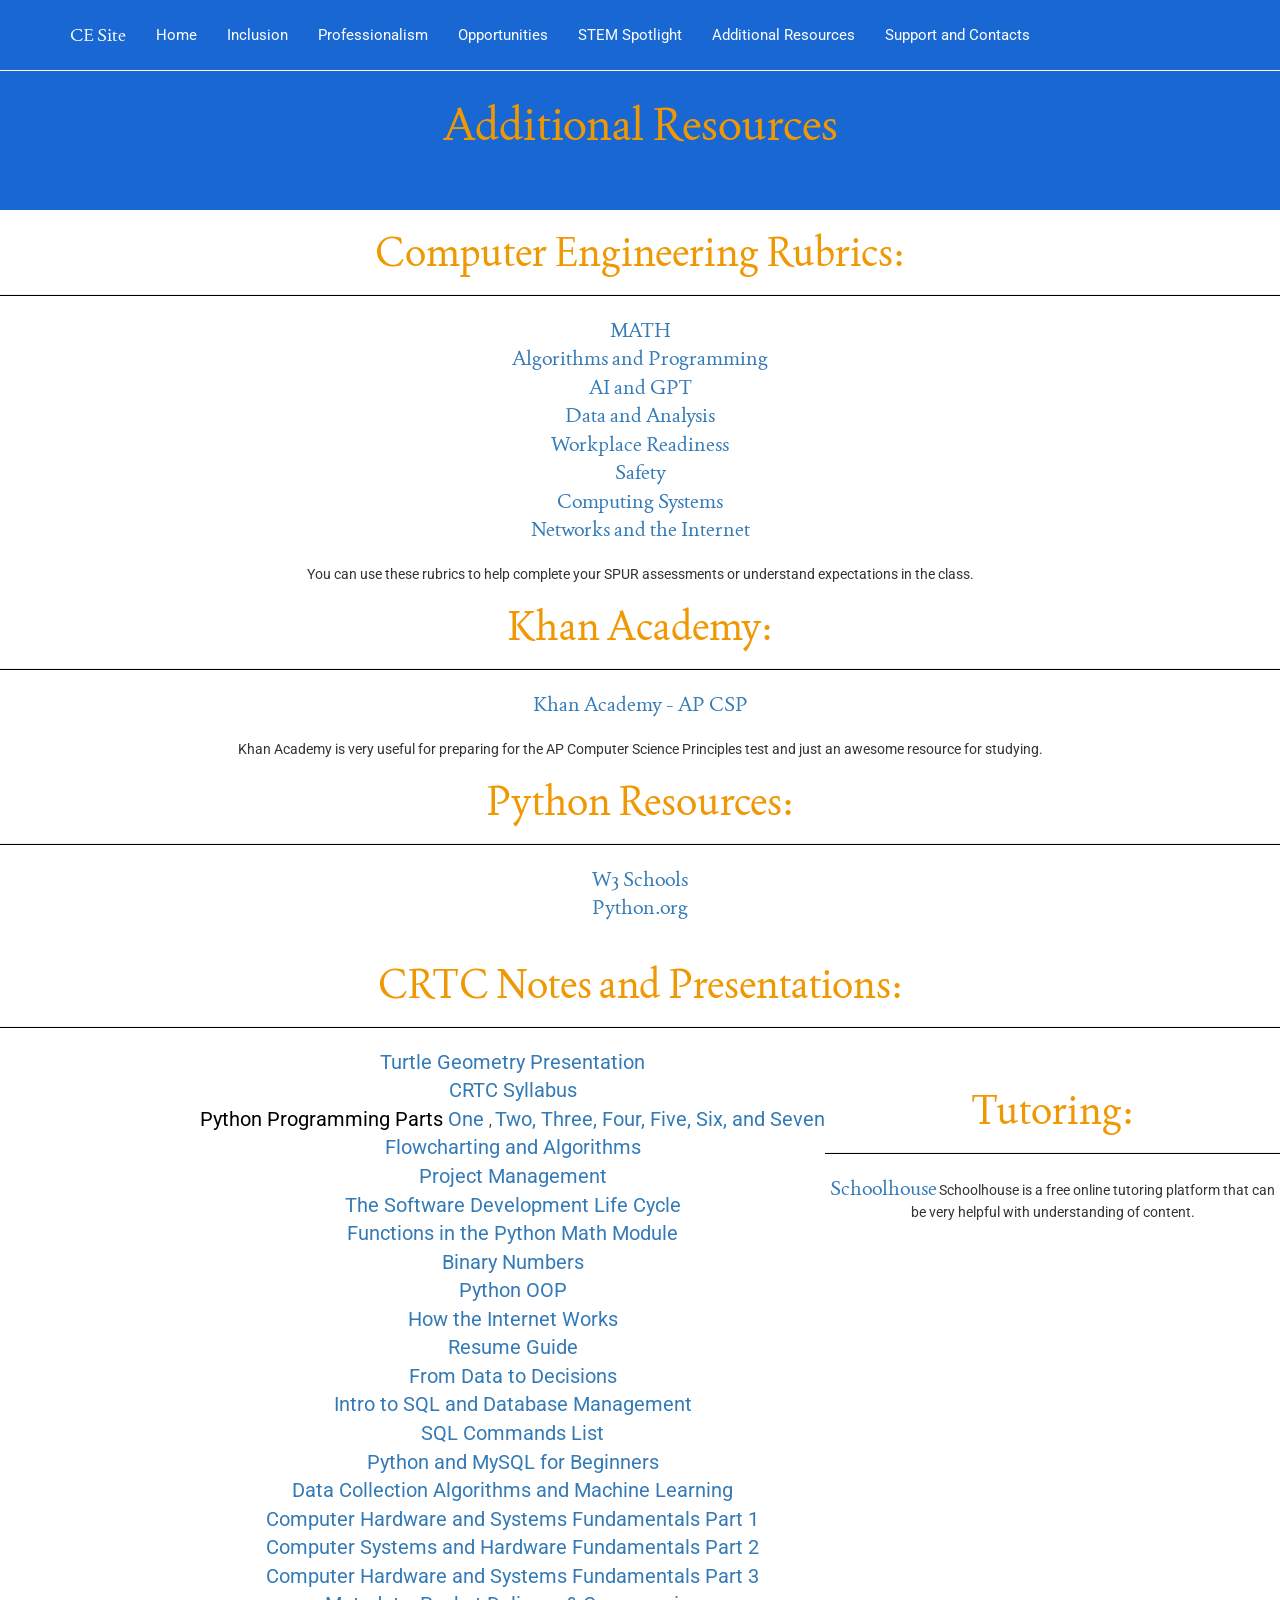
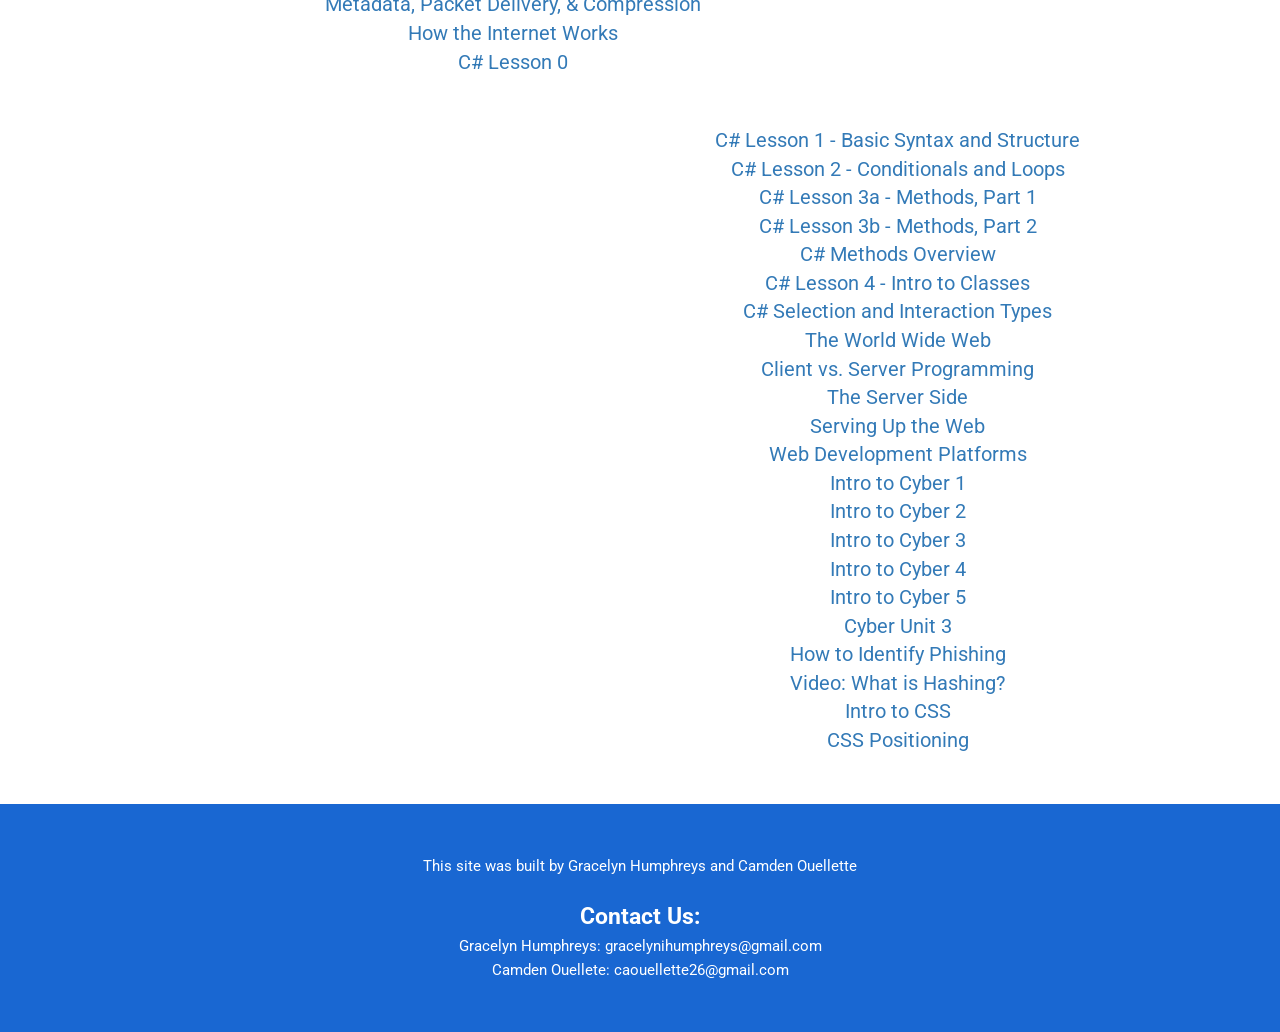
==== AddResource.html @ 406db810 "Update AddResource.html" ====
<!DOCTYPE html>
<html>
    <head>
        <title>Additional Resources</title>
        <meta charset="utf-8">
        <meta name="viewport" content="width=device-width, initial-scale=1">
        
        <link href='https://fonts.googleapis.com/css?family=Roboto' rel='stylesheet'>
        
        <link rel="stylesheet" href="https://maxcdn.bootstrapcdn.com/bootstrap/3.4.1/css/bootstrap.min.css">
        
        <script src="https://ajax.googleapis.com/ajax/libs/jquery/3.6.4/jquery.min.js"></script>
        <script src="https://maxcdn.bootstrapcdn.com/bootstrap/3.4.1/js/bootstrap.min.js"></script>
        <link rel="stylesheet" href="style.css">
        

        <link href='https://fonts.googleapis.com/css?family=Joan' rel='stylesheet'>
        <style>
            body{
                font-family: 'Joan';
            }
            .top-part {
                font-family: 'Joan';font-size: 22px;
            }
            
            p, span, footer, ul {
                font-family:'roboto';
            }
        </style>
    </head>
    <body>
        <nav class="navbar navbar-inverse navbar-fixed-top custom-nav">
            <div class="container">
            
                <div class="navbar-header">
                    
                    <button type="button" class="navbar-toggle" data-toggle="collapse" data-target="#myNavbar">
                        <span class="icon-bar"></span>
                        <span class="icon-bar"></span>
                        <span class="icon-bar"></span>
                    </button>
                    
                    <a class="navbar-brand" href="index.html">CE Site</a>
                </div>

                <div class="collapse navbar-collapse" id="myNavbar">
                    <ul class="nav navbar-nav">
                        <li><a href="index.html">Home</a></li>
                        <li><a href="Inclusion.html">Inclusion</a></li>
                        <li><a href="Resource.html">Professionalism</a></li>
                        <li><a href="Opportunities.html">Opportunities</a></li>
                        <li><a href="StemSpot.html">STEM Spotlight</a></li>
                        <li class="active"><a href="AddResource.html">Additional Resources</a></li>
                        <li><a href="Support.html">Support and Contacts</a></li>
                    </ul>
                </div>
            
            </div> 
        </nav>
        <div class="top-part">
            <div>
                <h1>Additional Resources</h1>
            </div>
        </div>

        <div class="page-content">
            <h3 class="resource-intro">Computer Engineering Rubrics:</h3>
            <hr class="resource-line">
                    <a target='blank' class="add-resource" href="https://drive.google.com/open?authuser=0&id=1RUZvPnWK1SeD2VguX6bg1bgzpNd-f6twkgzdLXGUvkE">MATH</a>
                    <br><a target='blank' class="add-resource" href="https://drive.google.com/open?authuser=0&id=10-Btz78H933attTt1wfIKmiPSQnNz367wo5AOF7oWGI">Algorithms and Programming</a>
                    <br><a target='blank' class='add-resource' href="https://drive.google.com/open?authuser=0&id=14Jl5mpPQkcgcNI9xZC9g1_lG0VWTDSz9vc_Vgtfp-GI">AI and GPT</a>
                    <br><a target='blank' class='add-resource' href='https://drive.google.com/open?authuser=0&id=13A84oMJRucdGwGnLFYnTkoLY-zaHb79O35IvVRRGSMg'>Data and Analysis</a>
                    <br><a target='blank' class='add-resource' href='https://drive.google.com/open?authuser=0&id=1lPDE2N7wk853hlAQpc-3KTG5Esx5xYghOcOTFhgOD1U'>Workplace Readiness</a>
                    <br><a target='blank' class='add-resource' href='https://drive.google.com/open?authuser=0&id=1yOVOZFVR6b3BjXN2AKGbBLEnuKg4wpcjHFIG8imu9LU'>Safety</a>
                    <br><a target='blank' class='add-resource' href='https://drive.google.com/open?authuser=0&id=1teF7tedoQNMs_v87Q3x0J8TLZ3YgShvad_btF37jiWo'>Computing Systems</a>
                    <br><a target='blank' class='add-resource' href='https://drive.google.com/open?authuser=0&id=1qYuZC5WD02s87SC_lH172z3hpe8cjTkS6jWFbzkKRaU'>Networks and the Internet</a>
            
            <br><br><span>You can use these rubrics to help complete your SPUR assessments or understand expectations in the class.</span>
            
            <br><h3 class="resource-intro">Khan Academy:</h3>
            <hr class="resource-line">
            <a target='blank' class="add-resource" href = "https://www.khanacademy.org/computing/ap-computer-science-principles">Khan Academy - AP CSP</a>
            <br><br><span>Khan Academy is very useful for preparing for the AP Computer Science Principles test and just an awesome resource for studying.</span>
        
            <br><h3 class="resource-intro">Python Resources:</h3>
            <hr class="resource-line">
            <a target='blank' class="add-resource" href = "http://w3schools.com/">W3 Schools</a>
            <br><a target='blank' class="add-resource" href = "http://python.org/">Python.org</a>
        
            <br><br><h3 class='resource-intro'>CRTC Notes and Presentations:</h3>
            <hr class='resource-line'>
            <ul>
                <div id='li-one'>
                    <li><a target='blank' class='add-resource' href='https://docs.google.com/presentation/d/1JWrTajiBGgqJnStmc-u7OHjByhiot_4KGT17FJ1GeVQ/present'>Turtle Geometry Presentation</a></li>
                    <li><a target='blank' class='add-resource' href='https://docs.google.com/document/d/1Q5CtTo7RIv8IjdB176vzL9L0ZAewh8IH_bYGR1fXYzk/edit?tab=t.0'>CRTC Syllabus</a></li>
                    <li><a class='add-resource' style='color:black;'>Python Programming Parts </a><a target='blank' class="add-resource" href="https://docs.google.com/presentation/d/1JoL4UZa_rWR4LoqEF1bDXaD9mqOtofbzsUBgzZEG2WU/present">One </a>, <a target='blank' class="add-resource" href="https://docs.google.com/presentation/d/1iwVv3V8pPnKbF1ZVPzQ2llmdHJZ4L3NuLI7iHlTKvXY/present">Two, </a><a target='blank' class="add-resource" href='https://docs.google.com/presentation/d/1SV1VQ5cmJZBISd3vS9m9nwURAGVOgKaVygkXPPx7keg/present'>Three, </a><a target='blank' class='add-resource' href='https://docs.google.com/presentation/d/1DP28GMgMPpGHQw8yscaGzxcaKUsjI9oUAu9fP3BmnaM/present'>Four, Five,</a><a target='none' class='add-resource' href='https://docs.google.com/presentation/d/1BtxV2WTw5kWPqtoZ8p16gLo0sp7Olh3ltznP-QpxBk0/present'> Six,</a><a target='blank' class='add-resource' href='https://docs.google.com/presentation/d/1vwYYpWAzkQK6y_y7eZs34omeVB3H96ZXrZ-EclIX0c4/present'> and Seven</a></li>
                    <li class='add-resource'><a target='blank' class='add-resource' href='https://docs.google.com/presentation/d/1qgVdSZ_Fk4UqWd_9XOJ-Vk-LanAt-fVEPjCRdD1aCUM/present'>Flowcharting and Algorithms</a></li>
                    <li><a target='blank' class='add-resource' href='https://docs.google.com/presentation/d/1lWjlitEjjNjBER7DMCo-F12AVpuAgxjdZc3abQaPmkM/present'>Project Management</a></li>
                    <li><a target='blank' class='add-resource' href='https://docs.google.com/presentation/d/1s-aIjozpYnhcQuJTXEu1acMNBm9tsdbkuLMRCvDIXB4/present'>The Software Development Life Cycle</a></li>
                    <li><a target='blank' class='add-resource' href='https://drive.google.com/open?authuser=0&id=1rcnPAbRFOmG3FJjztsDD1rxizoO_pg8cIcLy5p6ZLkY'>Functions in the Python Math Module</a></li>
                    <li><a target='blank' class='add-resource' href='https://drive.google.com/file/d/1J9KBSiE7xpDq0Tw7Yw99pvqNmM2dLOwD/view'>Binary Numbers</a></li>
                    <li><a target='blank' class='add-resource' href='https://docs.google.com/presentation/d/1uXaOmzfBjiLvcPP_uG3Hu0zqFzTo056bJovNxwgtdTg/present'>Python OOP</a></li>
                    <li><a target='blank' class='add-resource' href='https://docs.google.com/presentation/d/1b6uMrTqXg_8xc3FnXV1mMIjMlEkH12g7sSn_82Vqwuw/present'>How the Internet Works</a></li>
                    <li><a target='blank' class='add-resource' href='https://docs.google.com/presentation/d/1grO8W3bvoeycD2OkGpi-AhXIDolc2qsq8h3r9ZTLvW0/present'>Resume Guide</a></li>
                    <li><a target='blank' class='add-resource' href='https://docs.google.com/presentation/d/178xTzPSWzCK1kzK86NewpTMg40XdzjytCJyEPt18rGY/present'>From Data to Decisions</a></li>
                    <li><a target='blank' class='add-resource' href='https://docs.google.com/presentation/d/15rQ1XTmkZPn9fEMdpVw3T1U6iN5xRntlwK5Ks5d75ps/present'>Intro to SQL and Database Management</a></li>
                    <li><a target='blank' class='add-resource' href='https://drive.google.com/open?authuser=0&id=1JJIAqXif3FKRg4Vs522fZ2EvJnvaRmEdRbBIXk_PrOI'>SQL Commands List</a></li>
                    <li><a target='blank' class='add-resource' href='https://drive.google.com/file/d/1IJ_oz2WUvhDA4Z3yFjGp6xe3atFRoEtU/view'>Python and MySQL for Beginners</a></li>
                    <li><a target='blank' class='add-resource' href='https://docs.google.com/presentation/d/1nhe7PisrIX8EdhnCMDSuDKdL-02BgbKL_ge2Ck1qZJw/present'>Data Collection Algorithms and Machine Learning</a></li>
                    <li><a target='blank' class='add-resource' href='https://docs.google.com/presentation/d/1LttPUvfCVnQEY-EI-0FvUp4KCHOLBUlpnwv71n72Iyk/present'>Computer Hardware and Systems Fundamentals Part 1</a></li>
                    <li><a target='blank' class='add-resource' href='https://docs.google.com/presentation/d/1th93lEyJ7ZQOWRDGu-9VxJZAKUzjNgK7qXZ73XaKr6g/present'>Computer Systems and Hardware Fundamentals Part 2</a></li>
                    <li><a target='blank' class='add-resource' href='https://docs.google.com/presentation/d/1xo4y09t80IFI7h79zk7y-py8XntIycwyNb5cWKpgWks/present'>Computer Hardware and Systems Fundamentals Part 3</a></li>
                    <li><a target='blank' class='add-resource' href='https://docs.google.com/presentation/d/1Tk8wprGGnWMGQ2gQNFpZPL3OW70QhsXpbofm3kqRr1k/present'>Metadata, Packet Delivery, & Compression</a></li>
                    <li><a target='blank' class='add-resource' href='https://docs.google.com/presentation/d/1b6uMrTqXg_8xc3FnXV1mMIjMlEkH12g7sSn_82Vqwuw/present'>How the Internet Works</a></li>
                    <li><a target='blank' class='add-resource' href='https://docs.google.com/presentation/d/1P56cQV8VWVDQYKV20HQzbibDPbNBvqWt-Ht-iMuKzI8/present'>C# Lesson 0</a></li>
                </div>
                <div id='li-two'>
                    <li><a target='blank' class='add-resource' href='https://docs.google.com/presentation/d/1NJgKfFOixs7NnrvEZhdwgNyEDPIYEEb7AZ0ByTd2gqY/present'>C# Lesson 1 - Basic Syntax and Structure</a></li>
                    <li><a target='blank' class='add-resource' href='https://docs.google.com/presentation/d/18q1KzMvIPagwMkg4pJ2tsi3qClYEFsoMHmM30j4GsPo/present'>C# Lesson 2 - Conditionals and Loops</a></li>
                    <li><a target='blank' class='add-resource' href='https://docs.google.com/presentation/d/1_qWhkBdnq6Eo_RuR7Qor-Fj-iHwCvd0ay_qDTCN-FkA/present'>C# Lesson 3a - Methods, Part 1</a></li>
                    <li><a target='blank' class='add-resource' href='https://docs.google.com/presentation/d/13NHgc1XepIsBNNiCqS5BKRkTLvBEs6ljOkgTNGukgtU/present'>C# Lesson 3b - Methods, Part 2</a></li>
                    <li><a target='blank' class='add-resource' href='https://docs.google.com/presentation/d/120KHflU2jnvfWXc-qiwfPJFC-tnSHW-_55spjhf2C_4/present'>C# Methods Overview</a></li>
                    <li><a target='blank' class='add-resource' href='https://docs.google.com/presentation/d/1QxNL3KUihZ0HcvKGYTL8GA44TV0ndK6XeLuI5kh8TTc/present'>C# Lesson 4 - Intro to Classes</a></li>
                    <li><a target='blank' class='add-resource' href='https://docs.google.com/presentation/d/1iiTvNyVkF52rwnYWlvRC2u7Y5NBkJJIKH63qnPxuulU/present'>C# Selection and Interaction Types</a></li>
                    <li><a target='blank' class='add-resource' href='https://docs.google.com/presentation/d/1qt7-RtPKeeMwqhWBiHGAJxik8FNNIbP190e9OMFt1RA/present'>The World Wide Web</a></li>
                    <li><a target='blank' class='add-resource' href='https://docs.google.com/presentation/d/17h2F9HECT37QTuW0gh--NDNQJ-DC7SGgVpzL4P5wtxw/present'>Client vs. Server Programming</a></li>
                    <li><a target='blank' class='add-resource' href='https://docs.google.com/presentation/d/1IK9lpZaXdD-qnQJC3M9USSChgt1JkAum0LUpsa0bljg/present'>The Server Side</a></li>
                    <li><a target='blank' class='add-resource' href='https://docs.google.com/presentation/d/14U3zsdqNhW94svvJmTwJREFj0zpJPiKuCxm92PARKqA/present'> Serving Up the Web</a></li>
                    <li><a target='blank' class='add-resource' href='https://docs.google.com/presentation/d/1ID2yq1qU2OPH3Xg3I4opX2gXCRg3959Ej9bicJc0e1c/present'>Web Development Platforms</a></li>
                    <li><a target='blank' class='add-resource' href='https://drive.google.com/file/d/12WanVVCeIdD0eiMTfdb5hdprgbkCmvVE/view'>Intro to Cyber 1</a></li>
                    <li><a target='blank' class='add-resource' href='https://drive.google.com/file/d/1Ad9I7zuxe6rEZJDeNp2ZmJqjBO2utgtE/view'>Intro to Cyber 2</a></li>
                    <li><a target='blank' class='add-resource' href='https://drive.google.com/file/d/1OtcqUF1XUvQ2k4aRZDxQ4lyBe2Np0Pkx/view'>Intro to Cyber 3</a></li>
                    <li><a target='blank' class='add-resource' href='https://drive.google.com/file/d/1ymhnF21wLDOy_Qk7bEtMVHJhrEDG2aQV/view'>Intro to Cyber 4</a></li>
                    <li><a target='blank' class='add-resource' herf='https://drive.google.com/file/d/15pInFtCnwyIV1kG3rBWectD1kht2hkHU/view'>Intro to Cyber 5</a></li>
                    <li><a target='blank' class='add-resource' href='https://drive.google.com/file/d/1cYst58dkMwtERUGMPrPbBdYED-v6cBUH/view'>Cyber Unit 3</a></li>
                    <li><a target='blank' class='add-resource' href='https://docs.google.com/presentation/d/1AmuY5igzFZC_iEdcik_AWpMEC3zjdMgBq_cUhHHUKO8/present'>How to Identify Phishing</a></li>
                    <li><a target='blank' class='add-resource' href='https://www.youtube.com/watch?v=KEO0y8C4TgM'>Video: What is Hashing?</a></li>
                    <li><a target='blank' class='add-resource' href='https://docs.google.com/presentation/d/1psYK-BDZ_nfj2bXR9Q1JX4-FhKherOFzBqp9yPrQYlY/present'>Intro to CSS</a></li>
                    <li><a target='blank' class='add-resource' href='https://docs.google.com/presentation/d/1tMimM5BTTPCmu6UnggqCK2mR_zSmCm45dKHoaS9pqgk/present'>CSS Positioning</a></li>
                </div>
            </ul>
            <br><h3 class="resource-intro">Tutoring:</h3>
            <hr class="resource-line">
            <a target='blank' class="add-resource" href = "https://schoolhouse.world/">Schoolhouse</a>
            <span>Schoolhouse is a free online tutoring platform that can be very helpful with understanding of content.</span>
        </div>
        <script>
            $(window).scroll(function() {
              if ($(document).scrollTop() > 50) {
                $('.custom-nav').css('padding', '2px 0');
              } else {
                $('.custom-nav').css('padding', '10px 0');
              }
            });
        </script>
    </body>
    <footer class="footer">
        <p>This site was built by Gracelyn Humphreys and Camden Ouellette</p>
        <p><span class='contact-statement'>Contact Us: </span><br> Gracelyn Humphreys: gracelynihumphreys@gmail.com<br>Camden Ouellete: caouellette26@gmail.com</p>
    </footer>
</html>
---- style.css ----
body {
    text-align: center;
}

.top-part {
    text-align: center;
    color: #ef9803;
    padding-top: 75px;
    padding-bottom: 75px;
    font-weight: bold;
    background-color: #1967d2; 
}

/* Responsive H1 for the top-part */
.top-part h1 {
    font-size: 65px; /* Default size for desktop */
    margin: 0;
    padding: 0 20px; /* Prevents text from touching screen edges */
    word-wrap: break-word; /* Ensures long words don't break the layout */
}

/* Tablet Screens (e.g., iPads) */
@media (max-width: 992px) {
    .top-part h1 {
        font-size: 45px;
    }
}

/* Mobile Screens (Phones) */
@media (max-width: 480px) {
    .top-part {
        padding-top: 150px; /* Reduced top padding for smaller screens */
        padding-bottom: 50px;
    }
    
    .top-part h1 {
        font-size: 32px; /* Much smaller so it fits on one or two lines */
        line-height: 1.2;
    }
}

.blog-img {
    height:50%;
    width: 50%;
    margin-top: 25px;
    margin-bottom: 25px;
}

cite {
    font-size:10px;
}

hr {
  height: 1px;
  background-color: black !important;
}

.page-content {
    background-color: white;
    text-align: center;
}

h2 {
    font-size: 30px;
    font-style: bold;
}

p {
    font-size: 20px;
    margin-left: 50px;
    margin-right: 50px;
}

/* 1. OVERRIDE NAVBAR BACKGROUND & BORDER */
.custom-nav.navbar-inverse {
    /* Set navbar background to match your body color */
    background-color: #1967d2; 
    /* Remove default gradient and border to ensure your color is visible */
    background-image: none; 
    border-color: white;
}

/* 2. OVERRIDE STANDARD LINK COLOR */
.custom-nav.navbar-inverse .navbar-nav > li > a {
    /* Set all link text to your accent color */
    color: white;
    font-size:15px;
}

/* 3. OVERRIDE LINK HOVER/FOCUS COLOR */
.custom-nav.navbar-inverse .navbar-nav > li > a:hover,
.custom-nav.navbar-inverse .navbar-nav > li > a:focus {
    /* Change the color when hovering */
    color: #ef9803; /* Example: White on hover */
    background-color: transparent;
}

/* 4. OVERRIDE ACTIVE LINK COLOR */
.custom-nav.navbar-inverse .navbar-nav > .active > a,
.custom-nav.navbar-inverse .navbar-nav > .active > a:hover,
.custom-nav.navbar-inverse .navbar-nav > .active > a:focus {
    /* Set the background of the active link item */
    background-color: #1967d2; 
    color: white; /* Dark text on the active item */
}

/* 5. OVERRIDE TOGGLE (HAMBURGER) ICON COLOR */
.custom-nav.navbar-inverse .navbar-toggle .icon-bar {
    /* Set the color of the bars to your accent color */
    background-color: white;
}

/* 6. OVERRIDE BRAND/LOGO COLOR */
.custom-nav.navbar-inverse .navbar-brand {
    /* Set brand text color */
    color: #ffffff;
}

/* 7. OVERRIDE TOGGLE (HAMBURGER) HOVER COLOR */

/* This prevents the button background from turning gray/black */
.navbar-inverse .navbar-toggle:hover,
.navbar-inverse .navbar-toggle:focus {
    background-color: transparent !important;
}

/* This turns the actual bars yellow when hovering over the button */
.navbar-inverse .navbar-toggle:hover .icon-bar,
.navbar-inverse .navbar-toggle:focus .icon-bar {
    background-color: #ef9803 !important;
}

/* 8. REMOVE BORDER AND BACKGROUND FROM TOGGLE BUTTON */
.custom-nav.navbar-inverse .navbar-toggle {
    border-color: transparent !important;
    background-color: transparent !important;
}

/* Ensure it stays transparent when hovered or clicked */
.custom-nav.navbar-inverse .navbar-toggle:hover,
.custom-nav.navbar-inverse .navbar-toggle:focus {
    background-color: transparent !important;
    border-color: transparent !important;
}
.add-resource{
    font-size:20px;
}

.resource-intro{
    font-size:40px;
    color:#ef9803;
}

.resource-line{
    height:1px;
    color:#ef9803;
}

.footer {
    clear: both; /* This is the magic line */
    background-color: #1967d2; 
    color: white;
    margin-top: 50px;
    padding: 10px;
}

.footer p {
    font-size:15px;
}

#inclusive-excellence {
    margin: 25px;
}

ul {
    list-style-type:none;
    padding-left: none;
    margin-left: none;
    text-align: center;
}
    
.content-wrapper {
  display: flex;
  justify-content: center; /* Centers the whole block on the page */
  align-items: flex-start; /* Keeps text and image aligned at the top */
  max-width: 800px;       /* Prevents it from spreading too wide */
  margin: 0 auto;          /* Centers the container itself */
  padding: 40px;
  gap: 50px;               /* Creates a clean gap between text and logo */
}

.text-section {
  flex: 2;                 /* Gives more space to the text */
  text-align: left;        /* Keeps your lists easy to read */
}

.text-section ul {
    text-align: left;
    margin-left: none;
    font-size: 150%;
}

.image-section img {
  width: 250px;            /* Adjust size as needed */
  height: auto;
  padding-top: 75px;
}

/* Optional: Make it look good on phones */
@media (max-width: 768px) {
  .content-wrapper {
    flex-direction: column; /* Stacks image under text on small screens */
    align-items: center;
    text-align: center;
  }
}

.shirt-img {
    width: 250px;
    height:auto;
}

@media (min-width: 1024px) {
  .shirt-img {
    margin-top: 100px;
  }
}

.resource-list {
    font-size: 150%;
}

.edu-img {
    height:auto;
    width:450px;
}

@media (min-width: 1024px) {
  .edu-img {
    height: auto;
    width:1000px;
  }
  
  #scholar-img {
      margin-top: 100px;
  }
  
  #li-one {
      float: left;
      margin-left: 200px;
      margin-bottom: 50px;
  }
  
  #li-two {
      float: right;
      margin-right: 200px;
      margin-bottom: 50px;
  }
}

ul {
  list-style-type: none; /* Removes bullets */
  padding: 0;            /* Removes default padding */
  margin: 0;             /* Removes default margin */
  text-align: center;    /* Centers text */
}

/* Container to hold both lists side-by-side */
.support-container {
    display: flex;
    justify-content: center;
    align-items: center; /* Centers items horizontally in column mode */
    flex-direction: row; 
    flex-wrap: wrap;
    text-align: center; /* Default text centering */
}

/* Force centering on mobile */
@media (max-width: 768px) {
    .support-container {
        flex-direction: column; /* Stacks the sections */
        padding: 20px;
    }

    #section-one, #section-two, #if-break {
        width: 100%;
        text-align: center !important;
        margin-left: 0;
        margin-right: 0;
    }

    /* Target lists specifically because they often have default left padding */
    #section-one ul, #section-two ul, #if-break ul {
        padding-left: 0;
        list-style-type: none;
        display: inline-block; /* Helps text-align: center work on the block */
        text-align: center;
        width: 100%;
    }

    /* Fix for any paragraph margins that might push text off-center */
    .support-container p {
        margin-left: 0;
        margin-right: 0;
        width: 100%;
    }
}

#section-one, #section-two {
    flex: 1;
    min-width: 300px; /* Prevents them from getting too skinny */
    margin: 20px;
    float: none !important; /* Removes the old float logic */
    text-align:center !important;
}

.if-break {
    clear: both;
    padding-top: 100px;
    padding-bottom: 50px;
}

.contact-statement {
    font-size: 150%;
    font-weight: bold;
}

@media (max-width: 480px) {
  
}



/* --- Global Resets --- */
* {
    box-sizing: border-box;
}

body {
    text-align: center;
    overflow-x: hidden; /* Prevents side-scrolling on mobile */
}

/* --- Typography & Content --- */
h2 {
    font-size: 28px;
    font-weight: bold;
    padding: 0 15px;
}

p {
    font-size: 18px;
    /* Use percentage or smaller margins for mobile compatibility */
    margin: 20px auto;
    max-width: 90%; 
    line-height: 1.6;
}

/* --- Header Section --- */
.top-part {
    color: #ef9803;
    padding: 100px 20px 60px 20px;
    font-weight: bold;
    background-color: #1967d2; 
}

.top-part h1 {
    font-size: 45px; 
    margin: 0;
    word-wrap: break-word;
}

/* --- Navigation Customization --- */
.custom-nav.navbar-inverse {
    background-color: #1967d2; 
    background-image: none; 
    border-color: white;
}

.custom-nav.navbar-inverse .navbar-nav > li > a {
    color: white;
    font-size: 15px;
}

/* --- Support Page Layout (The Flexbox Fix) --- */
.support-container {
    display: flex;
    flex-wrap: wrap;
    justify-content: center;
    padding: 20px;
    gap: 20px;
}

#section-one, #section-two, #if-break {
    flex: 1;
    min-width: 300px;
    max-width: 100%;
    margin-bottom: 30px;
    text-align:center!important;
}

/* --- Media Queries for Mobile (Under 768px) --- */
@media (max-width: 768px) {
    .top-part h1 {
        font-size: 28px; /* Scales down title for small screens */
    }

    .top-part {
        padding-top: 80px; /* Adjust for fixed navbar */
    }

    p {
        margin-left: 15px;
        margin-right: 15px;
        font-size: 16px;
    }

    .support-container {
        flex-direction: column;
        align-items: center;
    }

    /* Fixes list alignment on mobile */
    ul {
        padding-left: 0;
        text-align: center;
    }

    .add-resource {
        font-size: 16px;
        display: block;
        margin-bottom: 10px;
    }

    /* Scale images for mobile */
    .edu-img, .shirt-img {
        width: 90% !important;
        height: auto;
    }
}

/* --- Footer --- */
.footer {
    background-color: #1967d2; 
    color: white;
    padding: 30px 15px;
    margin-top: 50px;
}

/* Final Mobile Fix - Add to bottom of CSS */
@media (max-width: 768px) {
    /* 1. Reset the container to stack vertically */
    .support-container {
        display: flex;
        flex-direction: column !important;
        align-items: center !important;
        padding: 10px !important;
    }

    /* 2. Force every section to take full width and center text */
    #section-one, #section-two, #if-break {
        width: 100% !important;
        text-align: center !important;
        margin: 0 0 30px 0 !important; /* Removes side margins */
    }

    /* 3. Force lists and list items to lose their "left-aligned" nature */
    #section-one ul, #section-two ul, #if-break ul, 
    .text-section ul, ul {
        text-align: center !important;
        padding-left: 0 !important;
        margin-left: 0 !important;
        display: block !important;
    }

    #section-one li, #section-two li, #if-break li {
        text-align: center !important;
        margin-bottom: 10px;
    }

    /* 4. Fix the paragraph margin that was pushing text to the right */
    p {
        margin-left: auto !important;
        margin-right: auto !important;
        width: 90%;
    }
}
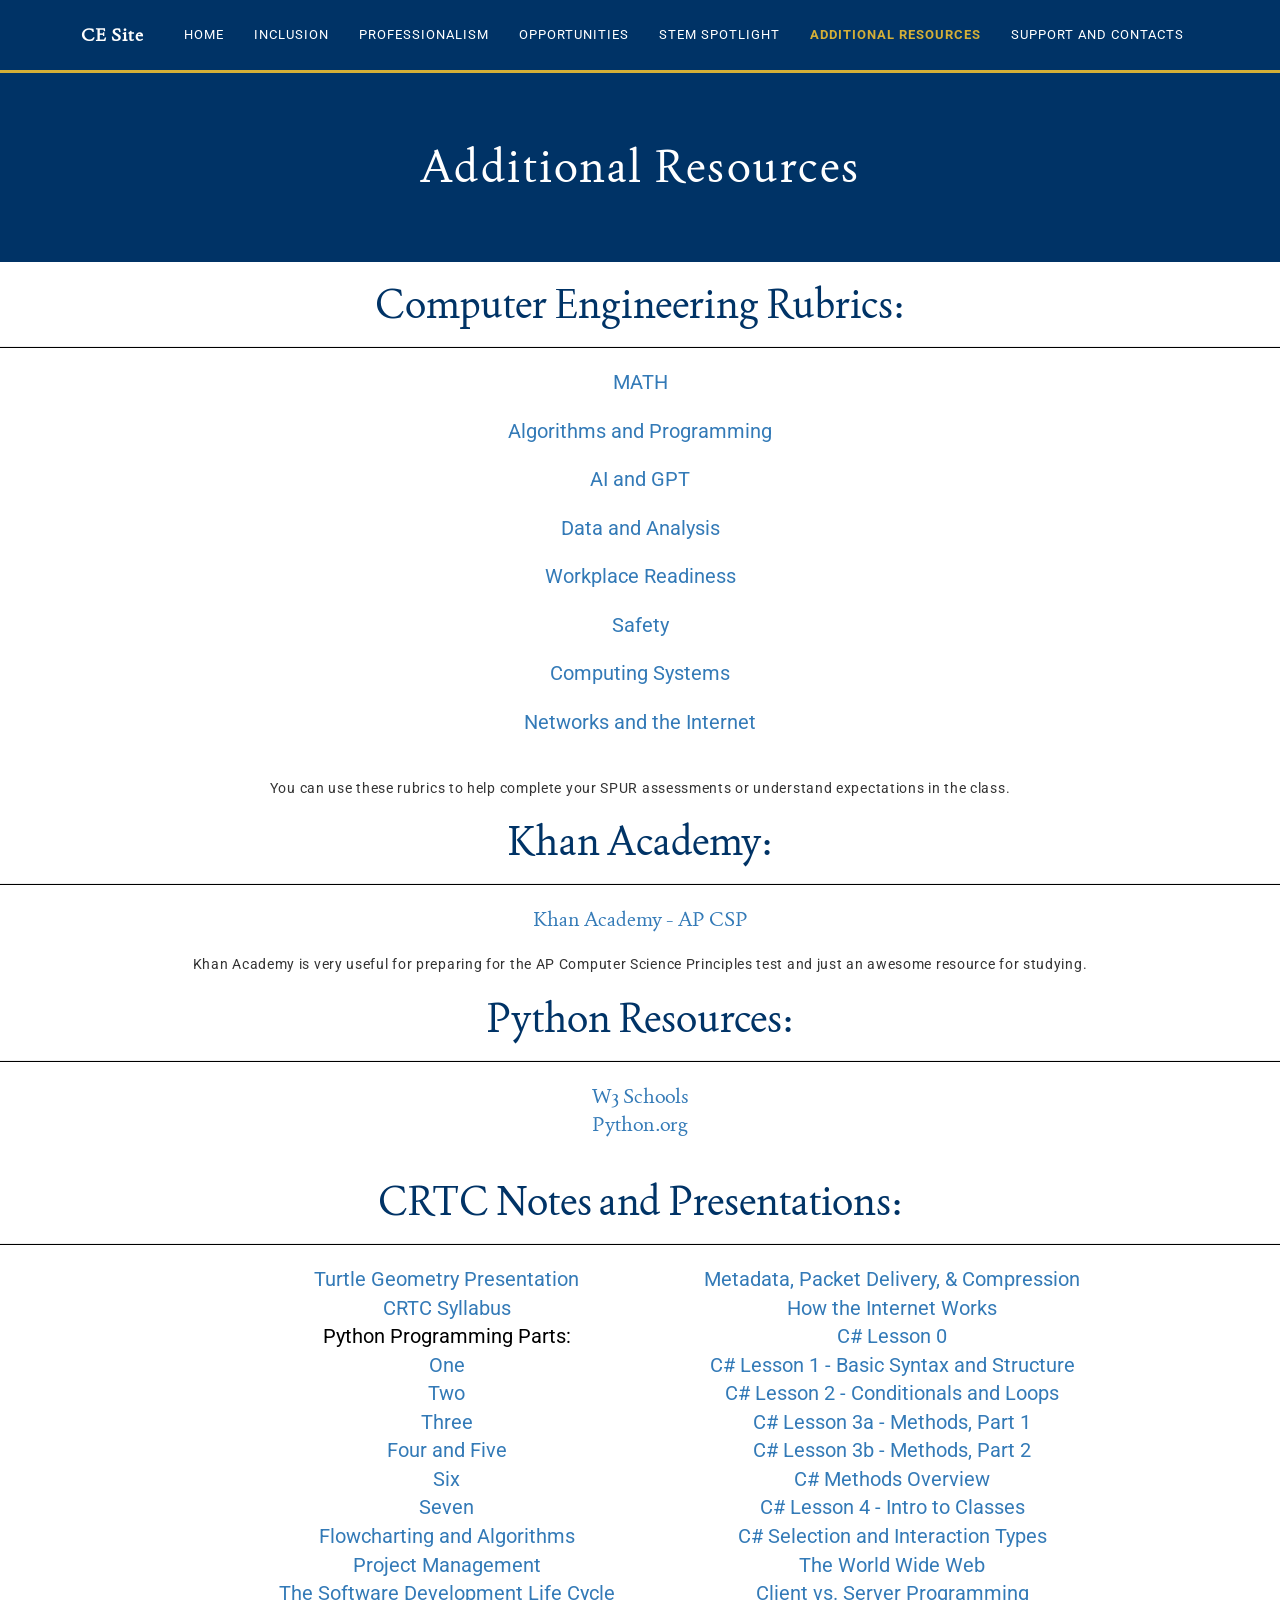
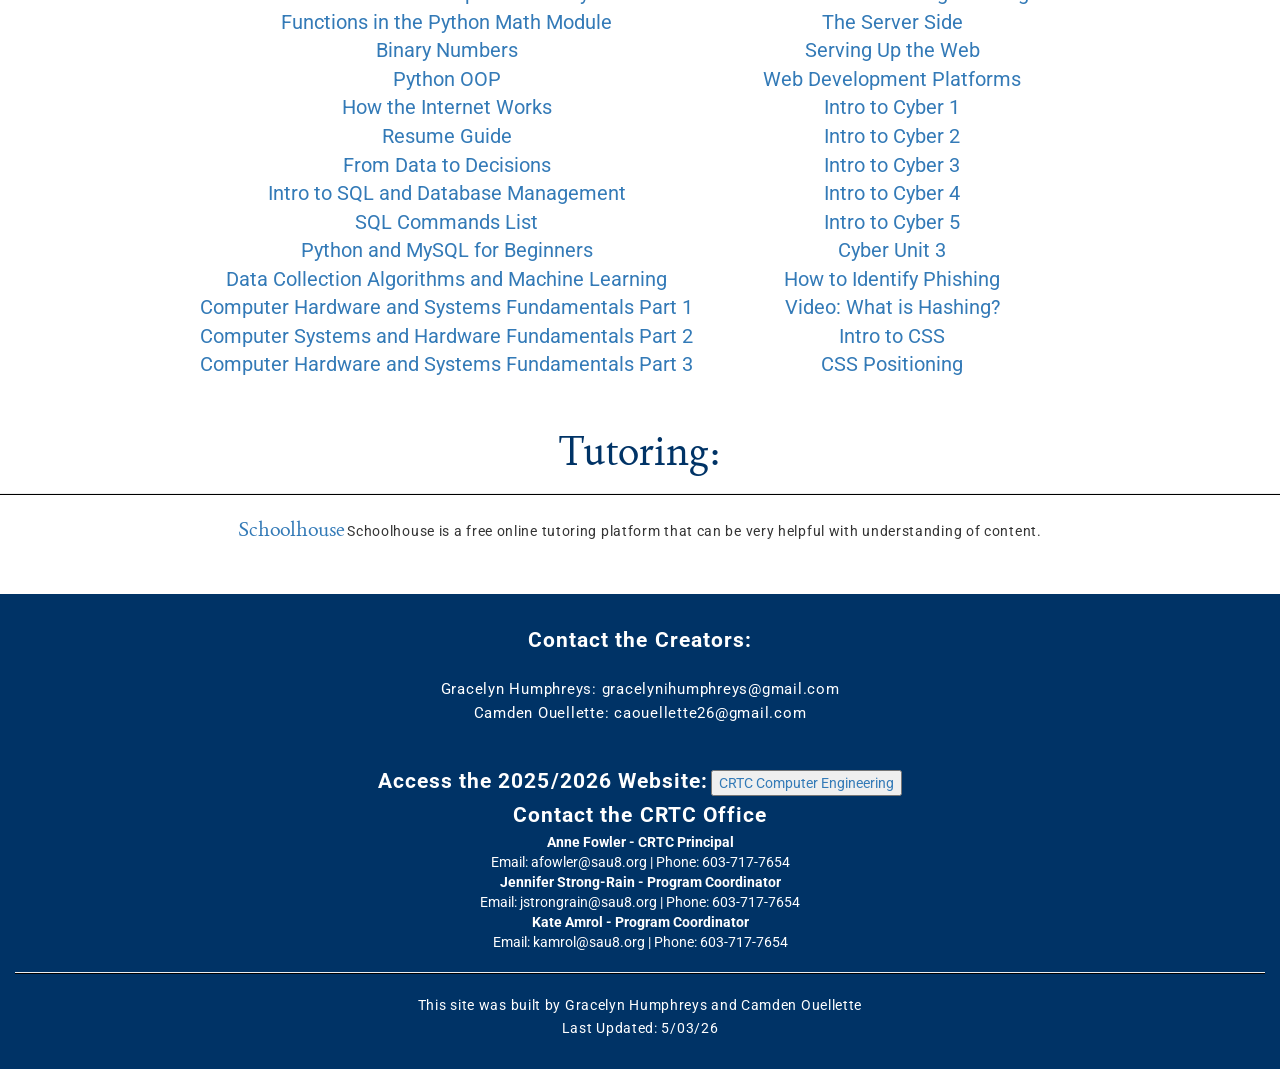
==== commit 147b78af: "Update AddResource.html" ====
--- a/AddResource.html
+++ b/AddResource.html
@@ -66,15 +66,18 @@
         <div class="page-content">
             <h3 class="resource-intro">Computer Engineering Rubrics:</h3>
             <hr class="resource-line">
-                    <a target='blank' class="add-resource" href="https://drive.google.com/open?authuser=0&id=1RUZvPnWK1SeD2VguX6bg1bgzpNd-f6twkgzdLXGUvkE">MATH</a>
-                    <br><a target='blank' class="add-resource" href="https://drive.google.com/open?authuser=0&id=10-Btz78H933attTt1wfIKmiPSQnNz367wo5AOF7oWGI">Algorithms and Programming</a>
-                    <br><a target='blank' class='add-resource' href="https://drive.google.com/open?authuser=0&id=14Jl5mpPQkcgcNI9xZC9g1_lG0VWTDSz9vc_Vgtfp-GI">AI and GPT</a>
-                    <br><a target='blank' class='add-resource' href='https://drive.google.com/open?authuser=0&id=13A84oMJRucdGwGnLFYnTkoLY-zaHb79O35IvVRRGSMg'>Data and Analysis</a>
-                    <br><a target='blank' class='add-resource' href='https://drive.google.com/open?authuser=0&id=1lPDE2N7wk853hlAQpc-3KTG5Esx5xYghOcOTFhgOD1U'>Workplace Readiness</a>
-                    <br><a target='blank' class='add-resource' href='https://drive.google.com/open?authuser=0&id=1yOVOZFVR6b3BjXN2AKGbBLEnuKg4wpcjHFIG8imu9LU'>Safety</a>
-                    <br><a target='blank' class='add-resource' href='https://drive.google.com/open?authuser=0&id=1teF7tedoQNMs_v87Q3x0J8TLZ3YgShvad_btF37jiWo'>Computing Systems</a>
-                    <br><a target='blank' class='add-resource' href='https://drive.google.com/open?authuser=0&id=1qYuZC5WD02s87SC_lH172z3hpe8cjTkS6jWFbzkKRaU'>Networks and the Internet</a>
-            
+            <div class='container'>
+                <ul>
+                        <li><a target='blank' class="add-resource" href="https://drive.google.com/open?authuser=0&id=1RUZvPnWK1SeD2VguX6bg1bgzpNd-f6twkgzdLXGUvkE">MATH</a></li>
+                        <li><br><a target='blank' class="add-resource" href="https://drive.google.com/open?authuser=0&id=10-Btz78H933attTt1wfIKmiPSQnNz367wo5AOF7oWGI">Algorithms and Programming</a></li>
+                        <li><br><a target='blank' class='add-resource' href="https://drive.google.com/open?authuser=0&id=14Jl5mpPQkcgcNI9xZC9g1_lG0VWTDSz9vc_Vgtfp-GI">AI and GPT</a></li>
+                        <li><br><a target='blank' class='add-resource' href='https://drive.google.com/open?authuser=0&id=13A84oMJRucdGwGnLFYnTkoLY-zaHb79O35IvVRRGSMg'>Data and Analysis</a></li>
+                        <li><br><a target='blank' class='add-resource' href='https://drive.google.com/open?authuser=0&id=1lPDE2N7wk853hlAQpc-3KTG5Esx5xYghOcOTFhgOD1U'>Workplace Readiness</a></li>
+                        <li><br><a target='blank' class='add-resource' href='https://drive.google.com/open?authuser=0&id=1yOVOZFVR6b3BjXN2AKGbBLEnuKg4wpcjHFIG8imu9LU'>Safety</a></li>
+                        <li><br><a target='blank' class='add-resource' href='https://drive.google.com/open?authuser=0&id=1teF7tedoQNMs_v87Q3x0J8TLZ3YgShvad_btF37jiWo'>Computing Systems</a></li>
+                        <li><br><a target='blank' class='add-resource' href='https://drive.google.com/open?authuser=0&id=1qYuZC5WD02s87SC_lH172z3hpe8cjTkS6jWFbzkKRaU'>Networks and the Internet</a></li>
+                </ul>
+            </div>    
             <br><br><span>You can use these rubrics to help complete your SPUR assessments or understand expectations in the class.</span>
             
             <br><h3 class="resource-intro">Khan Academy:</h3>
@@ -89,56 +92,69 @@
         
             <br><br><h3 class='resource-intro'>CRTC Notes and Presentations:</h3>
             <hr class='resource-line'>
-            <ul>
-                <div id='li-one'>
-                    <li><a target='blank' class='add-resource' href='https://docs.google.com/presentation/d/1JWrTajiBGgqJnStmc-u7OHjByhiot_4KGT17FJ1GeVQ/present'>Turtle Geometry Presentation</a></li>
-                    <li><a target='blank' class='add-resource' href='https://docs.google.com/document/d/1Q5CtTo7RIv8IjdB176vzL9L0ZAewh8IH_bYGR1fXYzk/edit?tab=t.0'>CRTC Syllabus</a></li>
-                    <li><a class='add-resource' style='color:black;'>Python Programming Parts </a><a target='blank' class="add-resource" href="https://docs.google.com/presentation/d/1JoL4UZa_rWR4LoqEF1bDXaD9mqOtofbzsUBgzZEG2WU/present">One </a>, <a target='blank' class="add-resource" href="https://docs.google.com/presentation/d/1iwVv3V8pPnKbF1ZVPzQ2llmdHJZ4L3NuLI7iHlTKvXY/present">Two, </a><a target='blank' class="add-resource" href='https://docs.google.com/presentation/d/1SV1VQ5cmJZBISd3vS9m9nwURAGVOgKaVygkXPPx7keg/present'>Three, </a><a target='blank' class='add-resource' href='https://docs.google.com/presentation/d/1DP28GMgMPpGHQw8yscaGzxcaKUsjI9oUAu9fP3BmnaM/present'>Four, Five,</a><a target='none' class='add-resource' href='https://docs.google.com/presentation/d/1BtxV2WTw5kWPqtoZ8p16gLo0sp7Olh3ltznP-QpxBk0/present'> Six,</a><a target='blank' class='add-resource' href='https://docs.google.com/presentation/d/1vwYYpWAzkQK6y_y7eZs34omeVB3H96ZXrZ-EclIX0c4/present'> and Seven</a></li>
-                    <li class='add-resource'><a target='blank' class='add-resource' href='https://docs.google.com/presentation/d/1qgVdSZ_Fk4UqWd_9XOJ-Vk-LanAt-fVEPjCRdD1aCUM/present'>Flowcharting and Algorithms</a></li>
-                    <li><a target='blank' class='add-resource' href='https://docs.google.com/presentation/d/1lWjlitEjjNjBER7DMCo-F12AVpuAgxjdZc3abQaPmkM/present'>Project Management</a></li>
-                    <li><a target='blank' class='add-resource' href='https://docs.google.com/presentation/d/1s-aIjozpYnhcQuJTXEu1acMNBm9tsdbkuLMRCvDIXB4/present'>The Software Development Life Cycle</a></li>
-                    <li><a target='blank' class='add-resource' href='https://drive.google.com/open?authuser=0&id=1rcnPAbRFOmG3FJjztsDD1rxizoO_pg8cIcLy5p6ZLkY'>Functions in the Python Math Module</a></li>
-                    <li><a target='blank' class='add-resource' href='https://drive.google.com/file/d/1J9KBSiE7xpDq0Tw7Yw99pvqNmM2dLOwD/view'>Binary Numbers</a></li>
-                    <li><a target='blank' class='add-resource' href='https://docs.google.com/presentation/d/1uXaOmzfBjiLvcPP_uG3Hu0zqFzTo056bJovNxwgtdTg/present'>Python OOP</a></li>
-                    <li><a target='blank' class='add-resource' href='https://docs.google.com/presentation/d/1b6uMrTqXg_8xc3FnXV1mMIjMlEkH12g7sSn_82Vqwuw/present'>How the Internet Works</a></li>
-                    <li><a target='blank' class='add-resource' href='https://docs.google.com/presentation/d/1grO8W3bvoeycD2OkGpi-AhXIDolc2qsq8h3r9ZTLvW0/present'>Resume Guide</a></li>
-                    <li><a target='blank' class='add-resource' href='https://docs.google.com/presentation/d/178xTzPSWzCK1kzK86NewpTMg40XdzjytCJyEPt18rGY/present'>From Data to Decisions</a></li>
-                    <li><a target='blank' class='add-resource' href='https://docs.google.com/presentation/d/15rQ1XTmkZPn9fEMdpVw3T1U6iN5xRntlwK5Ks5d75ps/present'>Intro to SQL and Database Management</a></li>
-                    <li><a target='blank' class='add-resource' href='https://drive.google.com/open?authuser=0&id=1JJIAqXif3FKRg4Vs522fZ2EvJnvaRmEdRbBIXk_PrOI'>SQL Commands List</a></li>
-                    <li><a target='blank' class='add-resource' href='https://drive.google.com/file/d/1IJ_oz2WUvhDA4Z3yFjGp6xe3atFRoEtU/view'>Python and MySQL for Beginners</a></li>
-                    <li><a target='blank' class='add-resource' href='https://docs.google.com/presentation/d/1nhe7PisrIX8EdhnCMDSuDKdL-02BgbKL_ge2Ck1qZJw/present'>Data Collection Algorithms and Machine Learning</a></li>
-                    <li><a target='blank' class='add-resource' href='https://docs.google.com/presentation/d/1LttPUvfCVnQEY-EI-0FvUp4KCHOLBUlpnwv71n72Iyk/present'>Computer Hardware and Systems Fundamentals Part 1</a></li>
-                    <li><a target='blank' class='add-resource' href='https://docs.google.com/presentation/d/1th93lEyJ7ZQOWRDGu-9VxJZAKUzjNgK7qXZ73XaKr6g/present'>Computer Systems and Hardware Fundamentals Part 2</a></li>
-                    <li><a target='blank' class='add-resource' href='https://docs.google.com/presentation/d/1xo4y09t80IFI7h79zk7y-py8XntIycwyNb5cWKpgWks/present'>Computer Hardware and Systems Fundamentals Part 3</a></li>
-                    <li><a target='blank' class='add-resource' href='https://docs.google.com/presentation/d/1Tk8wprGGnWMGQ2gQNFpZPL3OW70QhsXpbofm3kqRr1k/present'>Metadata, Packet Delivery, & Compression</a></li>
-                    <li><a target='blank' class='add-resource' href='https://docs.google.com/presentation/d/1b6uMrTqXg_8xc3FnXV1mMIjMlEkH12g7sSn_82Vqwuw/present'>How the Internet Works</a></li>
-                    <li><a target='blank' class='add-resource' href='https://docs.google.com/presentation/d/1P56cQV8VWVDQYKV20HQzbibDPbNBvqWt-Ht-iMuKzI8/present'>C# Lesson 0</a></li>
-                </div>
-                <div id='li-two'>
-                    <li><a target='blank' class='add-resource' href='https://docs.google.com/presentation/d/1NJgKfFOixs7NnrvEZhdwgNyEDPIYEEb7AZ0ByTd2gqY/present'>C# Lesson 1 - Basic Syntax and Structure</a></li>
-                    <li><a target='blank' class='add-resource' href='https://docs.google.com/presentation/d/18q1KzMvIPagwMkg4pJ2tsi3qClYEFsoMHmM30j4GsPo/present'>C# Lesson 2 - Conditionals and Loops</a></li>
-                    <li><a target='blank' class='add-resource' href='https://docs.google.com/presentation/d/1_qWhkBdnq6Eo_RuR7Qor-Fj-iHwCvd0ay_qDTCN-FkA/present'>C# Lesson 3a - Methods, Part 1</a></li>
-                    <li><a target='blank' class='add-resource' href='https://docs.google.com/presentation/d/13NHgc1XepIsBNNiCqS5BKRkTLvBEs6ljOkgTNGukgtU/present'>C# Lesson 3b - Methods, Part 2</a></li>
-                    <li><a target='blank' class='add-resource' href='https://docs.google.com/presentation/d/120KHflU2jnvfWXc-qiwfPJFC-tnSHW-_55spjhf2C_4/present'>C# Methods Overview</a></li>
-                    <li><a target='blank' class='add-resource' href='https://docs.google.com/presentation/d/1QxNL3KUihZ0HcvKGYTL8GA44TV0ndK6XeLuI5kh8TTc/present'>C# Lesson 4 - Intro to Classes</a></li>
-                    <li><a target='blank' class='add-resource' href='https://docs.google.com/presentation/d/1iiTvNyVkF52rwnYWlvRC2u7Y5NBkJJIKH63qnPxuulU/present'>C# Selection and Interaction Types</a></li>
-                    <li><a target='blank' class='add-resource' href='https://docs.google.com/presentation/d/1qt7-RtPKeeMwqhWBiHGAJxik8FNNIbP190e9OMFt1RA/present'>The World Wide Web</a></li>
-                    <li><a target='blank' class='add-resource' href='https://docs.google.com/presentation/d/17h2F9HECT37QTuW0gh--NDNQJ-DC7SGgVpzL4P5wtxw/present'>Client vs. Server Programming</a></li>
-                    <li><a target='blank' class='add-resource' href='https://docs.google.com/presentation/d/1IK9lpZaXdD-qnQJC3M9USSChgt1JkAum0LUpsa0bljg/present'>The Server Side</a></li>
-                    <li><a target='blank' class='add-resource' href='https://docs.google.com/presentation/d/14U3zsdqNhW94svvJmTwJREFj0zpJPiKuCxm92PARKqA/present'> Serving Up the Web</a></li>
-                    <li><a target='blank' class='add-resource' href='https://docs.google.com/presentation/d/1ID2yq1qU2OPH3Xg3I4opX2gXCRg3959Ej9bicJc0e1c/present'>Web Development Platforms</a></li>
-                    <li><a target='blank' class='add-resource' href='https://drive.google.com/file/d/12WanVVCeIdD0eiMTfdb5hdprgbkCmvVE/view'>Intro to Cyber 1</a></li>
-                    <li><a target='blank' class='add-resource' href='https://drive.google.com/file/d/1Ad9I7zuxe6rEZJDeNp2ZmJqjBO2utgtE/view'>Intro to Cyber 2</a></li>
-                    <li><a target='blank' class='add-resource' href='https://drive.google.com/file/d/1OtcqUF1XUvQ2k4aRZDxQ4lyBe2Np0Pkx/view'>Intro to Cyber 3</a></li>
-                    <li><a target='blank' class='add-resource' href='https://drive.google.com/file/d/1ymhnF21wLDOy_Qk7bEtMVHJhrEDG2aQV/view'>Intro to Cyber 4</a></li>
-                    <li><a target='blank' class='add-resource' herf='https://drive.google.com/file/d/15pInFtCnwyIV1kG3rBWectD1kht2hkHU/view'>Intro to Cyber 5</a></li>
-                    <li><a target='blank' class='add-resource' href='https://drive.google.com/file/d/1cYst58dkMwtERUGMPrPbBdYED-v6cBUH/view'>Cyber Unit 3</a></li>
-                    <li><a target='blank' class='add-resource' href='https://docs.google.com/presentation/d/1AmuY5igzFZC_iEdcik_AWpMEC3zjdMgBq_cUhHHUKO8/present'>How to Identify Phishing</a></li>
-                    <li><a target='blank' class='add-resource' href='https://www.youtube.com/watch?v=KEO0y8C4TgM'>Video: What is Hashing?</a></li>
-                    <li><a target='blank' class='add-resource' href='https://docs.google.com/presentation/d/1psYK-BDZ_nfj2bXR9Q1JX4-FhKherOFzBqp9yPrQYlY/present'>Intro to CSS</a></li>
-                    <li><a target='blank' class='add-resource' href='https://docs.google.com/presentation/d/1tMimM5BTTPCmu6UnggqCK2mR_zSmCm45dKHoaS9pqgk/present'>CSS Positioning</a></li>
-                </div>
-            </ul>
+            <div id='notes-list'>
+                <ul>
+                    <div id='li-one'>
+                        <li><a target='blank' class='add-resource' href='https://docs.google.com/presentation/d/1JWrTajiBGgqJnStmc-u7OHjByhiot_4KGT17FJ1GeVQ/present'>Turtle Geometry Presentation</a></li>
+                        <li><a target='blank' class='add-resource' href='https://docs.google.com/document/d/1Q5CtTo7RIv8IjdB176vzL9L0ZAewh8IH_bYGR1fXYzk/edit?tab=t.0'>CRTC Syllabus</a></li>
+                        <li><a class='add-resource' style='color:black;'>Python Programming Parts: </a><br>
+                            <div class='support-list'>
+                                <ul>
+                                    <li><a target='blank' class="add-resource" href="https://docs.google.com/presentation/d/1JoL4UZa_rWR4LoqEF1bDXaD9mqOtofbzsUBgzZEG2WU/present">One</a></li>
+                                    <li><a target='blank' class="add-resource" href="https://docs.google.com/presentation/d/1iwVv3V8pPnKbF1ZVPzQ2llmdHJZ4L3NuLI7iHlTKvXY/present">Two</a></li>
+                                    <li><a target='blank' class="add-resource" href='https://docs.google.com/presentation/d/1SV1VQ5cmJZBISd3vS9m9nwURAGVOgKaVygkXPPx7keg/present'>Three</a></li>
+                                    <li><a target='blank' class='add-resource' href='https://docs.google.com/presentation/d/1DP28GMgMPpGHQw8yscaGzxcaKUsjI9oUAu9fP3BmnaM/present'>Four and Five</a></li>
+                                    <li><a target='none' class='add-resource' href='https://docs.google.com/presentation/d/1BtxV2WTw5kWPqtoZ8p16gLo0sp7Olh3ltznP-QpxBk0/present'> Six</a></li>
+                                    <li><a target='blank' class='add-resource' href='https://docs.google.com/presentation/d/1vwYYpWAzkQK6y_y7eZs34omeVB3H96ZXrZ-EclIX0c4/present'>Seven</a></li>
+                                </ul>
+                            </div>
+                        </li>
+                        <li class='add-resource'><a target='blank' class='add-resource' href='https://docs.google.com/presentation/d/1qgVdSZ_Fk4UqWd_9XOJ-Vk-LanAt-fVEPjCRdD1aCUM/present'>Flowcharting and Algorithms</a></li>
+                        <li><a target='blank' class='add-resource' href='https://docs.google.com/presentation/d/1lWjlitEjjNjBER7DMCo-F12AVpuAgxjdZc3abQaPmkM/present'>Project Management</a></li>
+                        <li><a target='blank' class='add-resource' href='https://docs.google.com/presentation/d/1s-aIjozpYnhcQuJTXEu1acMNBm9tsdbkuLMRCvDIXB4/present'>The Software Development Life Cycle</a></li>
+                        <li><a target='blank' class='add-resource' href='https://drive.google.com/open?authuser=0&id=1rcnPAbRFOmG3FJjztsDD1rxizoO_pg8cIcLy5p6ZLkY'>Functions in the Python Math Module</a></li>
+                        <li><a target='blank' class='add-resource' href='https://drive.google.com/file/d/1J9KBSiE7xpDq0Tw7Yw99pvqNmM2dLOwD/view'>Binary Numbers</a></li>
+                        <li><a target='blank' class='add-resource' href='https://docs.google.com/presentation/d/1uXaOmzfBjiLvcPP_uG3Hu0zqFzTo056bJovNxwgtdTg/present'>Python OOP</a></li>
+                        <li><a target='blank' class='add-resource' href='https://docs.google.com/presentation/d/1b6uMrTqXg_8xc3FnXV1mMIjMlEkH12g7sSn_82Vqwuw/present'>How the Internet Works</a></li>
+                        <li><a target='blank' class='add-resource' href='https://docs.google.com/presentation/d/1grO8W3bvoeycD2OkGpi-AhXIDolc2qsq8h3r9ZTLvW0/present'>Resume Guide</a></li>
+                        <li><a target='blank' class='add-resource' href='https://docs.google.com/presentation/d/178xTzPSWzCK1kzK86NewpTMg40XdzjytCJyEPt18rGY/present'>From Data to Decisions</a></li>
+                        <li><a target='blank' class='add-resource' href='https://docs.google.com/presentation/d/15rQ1XTmkZPn9fEMdpVw3T1U6iN5xRntlwK5Ks5d75ps/present'>Intro to SQL and Database Management</a></li>
+                        <li><a target='blank' class='add-resource' href='https://drive.google.com/open?authuser=0&id=1JJIAqXif3FKRg4Vs522fZ2EvJnvaRmEdRbBIXk_PrOI'>SQL Commands List</a></li>
+                        <li><a target='blank' class='add-resource' href='https://drive.google.com/file/d/1IJ_oz2WUvhDA4Z3yFjGp6xe3atFRoEtU/view'>Python and MySQL for Beginners</a></li>
+                        <li><a target='blank' class='add-resource' href='https://docs.google.com/presentation/d/1nhe7PisrIX8EdhnCMDSuDKdL-02BgbKL_ge2Ck1qZJw/present'>Data Collection Algorithms and Machine Learning</a></li>
+                        <li><a target='blank' class='add-resource' href='https://docs.google.com/presentation/d/1LttPUvfCVnQEY-EI-0FvUp4KCHOLBUlpnwv71n72Iyk/present'>Computer Hardware and Systems Fundamentals Part 1</a></li>
+                        <li><a target='blank' class='add-resource' href='https://docs.google.com/presentation/d/1th93lEyJ7ZQOWRDGu-9VxJZAKUzjNgK7qXZ73XaKr6g/present'>Computer Systems and Hardware Fundamentals Part 2</a></li>
+                        <li><a target='blank' class='add-resource' href='https://docs.google.com/presentation/d/1xo4y09t80IFI7h79zk7y-py8XntIycwyNb5cWKpgWks/present'>Computer Hardware and Systems Fundamentals Part 3</a></li>
+                    </div>
+                    <div id='li-two'>
+                        <li><a target='blank' class='add-resource' href='https://docs.google.com/presentation/d/1Tk8wprGGnWMGQ2gQNFpZPL3OW70QhsXpbofm3kqRr1k/present'>Metadata, Packet Delivery, & Compression</a></li>
+                        <li><a target='blank' class='add-resource' href='https://docs.google.com/presentation/d/1b6uMrTqXg_8xc3FnXV1mMIjMlEkH12g7sSn_82Vqwuw/present'>How the Internet Works</a></li>
+                        <li><a target='blank' class='add-resource' href='https://docs.google.com/presentation/d/1P56cQV8VWVDQYKV20HQzbibDPbNBvqWt-Ht-iMuKzI8/present'>C# Lesson 0</a></li>
+                        <li><a target='blank' class='add-resource' href='https://docs.google.com/presentation/d/1NJgKfFOixs7NnrvEZhdwgNyEDPIYEEb7AZ0ByTd2gqY/present'>C# Lesson 1 - Basic Syntax and Structure</a></li>
+                        <li><a target='blank' class='add-resource' href='https://docs.google.com/presentation/d/18q1KzMvIPagwMkg4pJ2tsi3qClYEFsoMHmM30j4GsPo/present'>C# Lesson 2 - Conditionals and Loops</a></li>
+                        <li><a target='blank' class='add-resource' href='https://docs.google.com/presentation/d/1_qWhkBdnq6Eo_RuR7Qor-Fj-iHwCvd0ay_qDTCN-FkA/present'>C# Lesson 3a - Methods, Part 1</a></li>
+                        <li><a target='blank' class='add-resource' href='https://docs.google.com/presentation/d/13NHgc1XepIsBNNiCqS5BKRkTLvBEs6ljOkgTNGukgtU/present'>C# Lesson 3b - Methods, Part 2</a></li>
+                        <li><a target='blank' class='add-resource' href='https://docs.google.com/presentation/d/120KHflU2jnvfWXc-qiwfPJFC-tnSHW-_55spjhf2C_4/present'>C# Methods Overview</a></li>
+                        <li><a target='blank' class='add-resource' href='https://docs.google.com/presentation/d/1QxNL3KUihZ0HcvKGYTL8GA44TV0ndK6XeLuI5kh8TTc/present'>C# Lesson 4 - Intro to Classes</a></li>
+                        <li><a target='blank' class='add-resource' href='https://docs.google.com/presentation/d/1iiTvNyVkF52rwnYWlvRC2u7Y5NBkJJIKH63qnPxuulU/present'>C# Selection and Interaction Types</a></li>
+                        <li><a target='blank' class='add-resource' href='https://docs.google.com/presentation/d/1qt7-RtPKeeMwqhWBiHGAJxik8FNNIbP190e9OMFt1RA/present'>The World Wide Web</a></li>
+                        <li><a target='blank' class='add-resource' href='https://docs.google.com/presentation/d/17h2F9HECT37QTuW0gh--NDNQJ-DC7SGgVpzL4P5wtxw/present'>Client vs. Server Programming</a></li>
+                        <li><a target='blank' class='add-resource' href='https://docs.google.com/presentation/d/1IK9lpZaXdD-qnQJC3M9USSChgt1JkAum0LUpsa0bljg/present'>The Server Side</a></li>
+                        <li><a target='blank' class='add-resource' href='https://docs.google.com/presentation/d/14U3zsdqNhW94svvJmTwJREFj0zpJPiKuCxm92PARKqA/present'> Serving Up the Web</a></li>
+                        <li><a target='blank' class='add-resource' href='https://docs.google.com/presentation/d/1ID2yq1qU2OPH3Xg3I4opX2gXCRg3959Ej9bicJc0e1c/present'>Web Development Platforms</a></li>
+                        <li><a target='blank' class='add-resource' href='https://drive.google.com/file/d/12WanVVCeIdD0eiMTfdb5hdprgbkCmvVE/view'>Intro to Cyber 1</a></li>
+                        <li><a target='blank' class='add-resource' href='https://drive.google.com/file/d/1Ad9I7zuxe6rEZJDeNp2ZmJqjBO2utgtE/view'>Intro to Cyber 2</a></li>
+                        <li><a target='blank' class='add-resource' href='https://drive.google.com/file/d/1OtcqUF1XUvQ2k4aRZDxQ4lyBe2Np0Pkx/view'>Intro to Cyber 3</a></li>
+                        <li><a target='blank' class='add-resource' href='https://drive.google.com/file/d/1ymhnF21wLDOy_Qk7bEtMVHJhrEDG2aQV/view'>Intro to Cyber 4</a></li>
+                        <li><a target='blank' class='add-resource' herf='https://drive.google.com/file/d/15pInFtCnwyIV1kG3rBWectD1kht2hkHU/view'>Intro to Cyber 5</a></li>
+                        <li><a target='blank' class='add-resource' href='https://drive.google.com/file/d/1cYst58dkMwtERUGMPrPbBdYED-v6cBUH/view'>Cyber Unit 3</a></li>
+                        <li><a target='blank' class='add-resource' href='https://docs.google.com/presentation/d/1AmuY5igzFZC_iEdcik_AWpMEC3zjdMgBq_cUhHHUKO8/present'>How to Identify Phishing</a></li>
+                        <li><a target='blank' class='add-resource' href='https://www.youtube.com/watch?v=KEO0y8C4TgM'>Video: What is Hashing?</a></li>
+                        <li><a target='blank' class='add-resource' href='https://docs.google.com/presentation/d/1psYK-BDZ_nfj2bXR9Q1JX4-FhKherOFzBqp9yPrQYlY/present'>Intro to CSS</a></li>
+                        <li><a target='blank' class='add-resource' href='https://docs.google.com/presentation/d/1tMimM5BTTPCmu6UnggqCK2mR_zSmCm45dKHoaS9pqgk/present'>CSS Positioning</a></li>
+                    </div>
+                </ul>
+            </div>
             <br><h3 class="resource-intro">Tutoring:</h3>
             <hr class="resource-line">
             <a target='blank' class="add-resource" href = "https://schoolhouse.world/">Schoolhouse</a>
@@ -154,8 +170,45 @@
             });
         </script>
     </body>
-    <footer class="footer">
-        <p>This site was built by Gracelyn Humphreys and Camden Ouellette</p>
-        <p><span class='contact-statement'>Contact Us: </span><br> Gracelyn Humphreys: gracelynihumphreys@gmail.com<br>Camden Ouellete: caouellette26@gmail.com</p>
+        <footer class="footer">
+        <div class="footer-grid">
+            <div class="footer-column">
+                <span class="contact-statement">Contact the Creators:</span>
+                <p>
+                    Gracelyn Humphreys: gracelynihumphreys@gmail.com<br>
+                    Camden Ouellette: caouellette26@gmail.com
+                </p>
+                <br>
+                <span class="contact-statement">Access the 2025/2026 Website:</span>
+                <button type="button" class="footer-btn">
+                    <a href="https://sites.google.com/sau8.org/2025-26computerengineering/home">CRTC Computer Engineering</a>
+                </button>
+            </div>
+    
+            <div class="footer-column">
+                <span class="contact-statement">Contact the CRTC Office</span>
+                <ul class="footer-list">
+                    <li><strong>Anne Fowler - CRTC Principal</strong>
+                        <ul>
+                            <li>Email: afowler@sau8.org | Phone: 603-717-7654</li>
+                        </ul>
+                    </li>
+                    <li><strong>Jennifer Strong-Rain - Program Coordinator</strong>
+                        <ul>
+                            <li>Email: jstrongrain@sau8.org | Phone: 603-717-7654</li>
+                        </ul>
+                    </li>
+                    <li><strong>Kate Amrol - Program Coordinator</strong>
+                        <ul>
+                            <li>Email: kamrol@sau8.org | Phone: 603-717-7654</li>
+                        </ul>
+                    </li>
+                </ul>
+            </div>
+        </div> 
+        <div class="footer-bottom">
+            <hr>
+            <span>This site was built by Gracelyn Humphreys and Camden Ouellette<br>Last Updated: 5/03/26</span>
+        </div>
     </footer>
 </html>
--- a/style.css
+++ b/style.css
@@ -2,13 +2,18 @@
     text-align: center;
 }
 
+h1, h2, p, span {
+    line-height:1.6;
+    letter-spacing: 0.05em;
+}
+
 .top-part {
     text-align: center;
-    color: #ef9803;
+    color: #D4AF37;
     padding-top: 75px;
     padding-bottom: 75px;
     font-weight: bold;
-    background-color: #1967d2; 
+    background-color: #003366; 
 }
 
 /* Responsive H1 for the top-part */
@@ -17,12 +22,14 @@
     margin: 0;
     padding: 0 20px; /* Prevents text from touching screen edges */
     word-wrap: break-word; /* Ensures long words don't break the layout */
+    color:white;
 }
 
 /* Tablet Screens (e.g., iPads) */
 @media (max-width: 992px) {
     .top-part h1 {
         font-size: 45px;
+        margin-top: 50px!important;
     }
 }
 
@@ -63,6 +70,7 @@
 h2 {
     font-size: 30px;
     font-style: bold;
+    color:#003366;
 }
 
 p {
@@ -71,101 +79,32 @@
     margin-right: 50px;
 }
 
-/* 1. OVERRIDE NAVBAR BACKGROUND & BORDER */
-.custom-nav.navbar-inverse {
-    /* Set navbar background to match your body color */
-    background-color: #1967d2; 
-    /* Remove default gradient and border to ensure your color is visible */
-    background-image: none; 
-    border-color: white;
-}
-
-/* 2. OVERRIDE STANDARD LINK COLOR */
-.custom-nav.navbar-inverse .navbar-nav > li > a {
-    /* Set all link text to your accent color */
-    color: white;
-    font-size:15px;
-}
-
-/* 3. OVERRIDE LINK HOVER/FOCUS COLOR */
-.custom-nav.navbar-inverse .navbar-nav > li > a:hover,
-.custom-nav.navbar-inverse .navbar-nav > li > a:focus {
-    /* Change the color when hovering */
-    color: #ef9803; /* Example: White on hover */
-    background-color: transparent;
-}
-
-/* 4. OVERRIDE ACTIVE LINK COLOR */
-.custom-nav.navbar-inverse .navbar-nav > .active > a,
-.custom-nav.navbar-inverse .navbar-nav > .active > a:hover,
-.custom-nav.navbar-inverse .navbar-nav > .active > a:focus {
-    /* Set the background of the active link item */
-    background-color: #1967d2; 
-    color: white; /* Dark text on the active item */
-}
-
-/* 5. OVERRIDE TOGGLE (HAMBURGER) ICON COLOR */
-.custom-nav.navbar-inverse .navbar-toggle .icon-bar {
-    /* Set the color of the bars to your accent color */
-    background-color: white;
-}
-
-/* 6. OVERRIDE BRAND/LOGO COLOR */
-.custom-nav.navbar-inverse .navbar-brand {
-    /* Set brand text color */
-    color: #ffffff;
-}
-
-/* 7. OVERRIDE TOGGLE (HAMBURGER) HOVER COLOR */
-
-/* This prevents the button background from turning gray/black */
-.navbar-inverse .navbar-toggle:hover,
-.navbar-inverse .navbar-toggle:focus {
-    background-color: transparent !important;
-}
-
-/* This turns the actual bars yellow when hovering over the button */
-.navbar-inverse .navbar-toggle:hover .icon-bar,
-.navbar-inverse .navbar-toggle:focus .icon-bar {
-    background-color: #ef9803 !important;
-}
-
-/* 8. REMOVE BORDER AND BACKGROUND FROM TOGGLE BUTTON */
-.custom-nav.navbar-inverse .navbar-toggle {
-    border-color: transparent !important;
-    background-color: transparent !important;
-}
-
-/* Ensure it stays transparent when hovered or clicked */
-.custom-nav.navbar-inverse .navbar-toggle:hover,
-.custom-nav.navbar-inverse .navbar-toggle:focus {
-    background-color: transparent !important;
-    border-color: transparent !important;
-}
 .add-resource{
     font-size:20px;
 }
 
 .resource-intro{
     font-size:40px;
-    color:#ef9803;
+    color:#003366;
 }
 
 .resource-line{
     height:1px;
-    color:#ef9803;
+    color:#D4AF37;
 }
 
 .footer {
     clear: both; /* This is the magic line */
-    background-color: #1967d2; 
+    background-color: #003366; 
     color: white;
     margin-top: 50px;
     padding: 10px;
+    text-align:center!important;
 }
 
 .footer p {
     font-size:15px;
+    text-align:center;
 }
 
 #inclusive-excellence {
@@ -221,6 +160,12 @@
 }
 
 @media (min-width: 1024px) {
+  
+  .blog-img{
+      width: auto;
+      height: 500px;
+  }
+  
   .shirt-img {
     margin-top: 100px;
   }
@@ -236,6 +181,10 @@
 }
 
 @media (min-width: 1024px) {
+  h1{
+      padding-top: 30px!important;
+  }
+  
   .edu-img {
     height: auto;
     width:1000px;
@@ -265,18 +214,51 @@
   text-align: center;    /* Centers text */
 }
 
-/* Container to hold both lists side-by-side */
+/* --- Optimized Flex Container --- */
 .support-container {
     display: flex;
-    justify-content: center;
-    align-items: center; /* Centers items horizontally in column mode */
-    flex-direction: row; 
-    flex-wrap: wrap;
-    text-align: center; /* Default text centering */
+    flex-direction: row;
+    flex-wrap: wrap;        
+    justify-content: center; 
+    align-items: flex-start; /* Aligns the tops of all columns */
+    padding: 40px 20px;
+    gap: 30px;               /* Adds breathing room between columns */
+    max-width: 1200px;
+    margin: 0 auto;
+}
+
+/* --- Column Styling --- */
+#section-one, #section-two, #if-break {
+    flex: 1;                
+    min-width: 300px;       /* Keeps columns from getting too squashed */
+    margin: 0;              
+    text-align: center;
+    float: none !important; /* Kills any remaining float logic */
+}
+
+/* Remove excessive spacing in the middle section */
+#section-two p {
+    margin-top: 0;          /* Aligns the paragraph top with the H2 next to it */
+}
+
+/* Mobile Responsiveness */
+@media (max-width: 992px) {
+    .support-container {
+        flex-direction: column;
+        align-items: center;
+    }
+    #section-one, #section-two, #if-break {
+        width: 100%;
+        max-width: 600px;
+    }
 }
 
 /* Force centering on mobile */
 @media (max-width: 768px) {
+  .op-h2 {
+      text-align:center;
+  }
+    
     .support-container {
         flex-direction: column; /* Stacks the sections */
         padding: 20px;
@@ -325,10 +307,6 @@
     font-weight: bold;
 }
 
-@media (max-width: 480px) {
-  
-}
-
 
 
 /* --- Global Resets --- */
@@ -354,14 +332,15 @@
     margin: 20px auto;
     max-width: 90%; 
     line-height: 1.6;
+    text-align: left;
 }
 
 /* --- Header Section --- */
 .top-part {
-    color: #ef9803;
+    color: #D4AF37;
     padding: 100px 20px 60px 20px;
     font-weight: bold;
-    background-color: #1967d2; 
+    background-color: #003366; 
 }
 
 .top-part h1 {
@@ -372,7 +351,7 @@
 
 /* --- Navigation Customization --- */
 .custom-nav.navbar-inverse {
-    background-color: #1967d2; 
+    background-color: #003366; 
     background-image: none; 
     border-color: white;
 }
@@ -441,10 +420,11 @@
 
 /* --- Footer --- */
 .footer {
-    background-color: #1967d2; 
+    background-color: #003366; 
     color: white;
     padding: 30px 15px;
     margin-top: 50px;
+    text-align:center!important;
 }
 
 /* Final Mobile Fix - Add to bottom of CSS */
@@ -485,3 +465,51 @@
         width: 90%;
     }
 }
+
+/* --- Modernized Navbar --- */
+.custom-nav.navbar-inverse {
+    background-color: #003366 !important; /* Force your brand blue */
+    border: none;
+    border-bottom: 3px solid #D4AF37; /* The "Gold" accent line */
+    padding: 10px 0;
+    transition: all 0.4s ease;
+}
+
+/* Align Logo and Links */
+.custom-nav .container {
+    display: flex;
+    align-items: center;
+    justify-content: space-between;
+}
+
+/* Remove the "Black Box" from Active Link */
+.custom-nav.navbar-inverse .navbar-nav > .active > a, 
+.custom-nav.navbar-inverse .navbar-nav > .active > a:hover {
+    background-color: transparent !important; /* Removes the black/dark box */
+    color: #D4AF37 !important; /* Highlights active page with gold */
+    font-weight: bold;
+}
+
+/* Modern Link Styling */
+.custom-nav.navbar-inverse .navbar-nav > li > a {
+    color: white !important;
+    font-family: 'Roboto', sans-serif;
+    text-transform: uppercase;
+    font-size: 13px; /* Slightly smaller for professional look */
+    letter-spacing: 1px;
+    transition: color 0.3s ease;
+}
+
+/* Hover Effect: Gold text instead of background change */
+.custom-nav.navbar-inverse .navbar-nav > li > a:hover {
+    color: #D4AF37 !important;
+    background-color: transparent !important;
+}
+
+/* Fix for the brand/logo */
+.navbar-inverse .navbar-brand {
+    font-family: 'Joan', serif;
+    font-weight: bold;
+    letter-spacing: 1px;
+    color: white !important;
+}
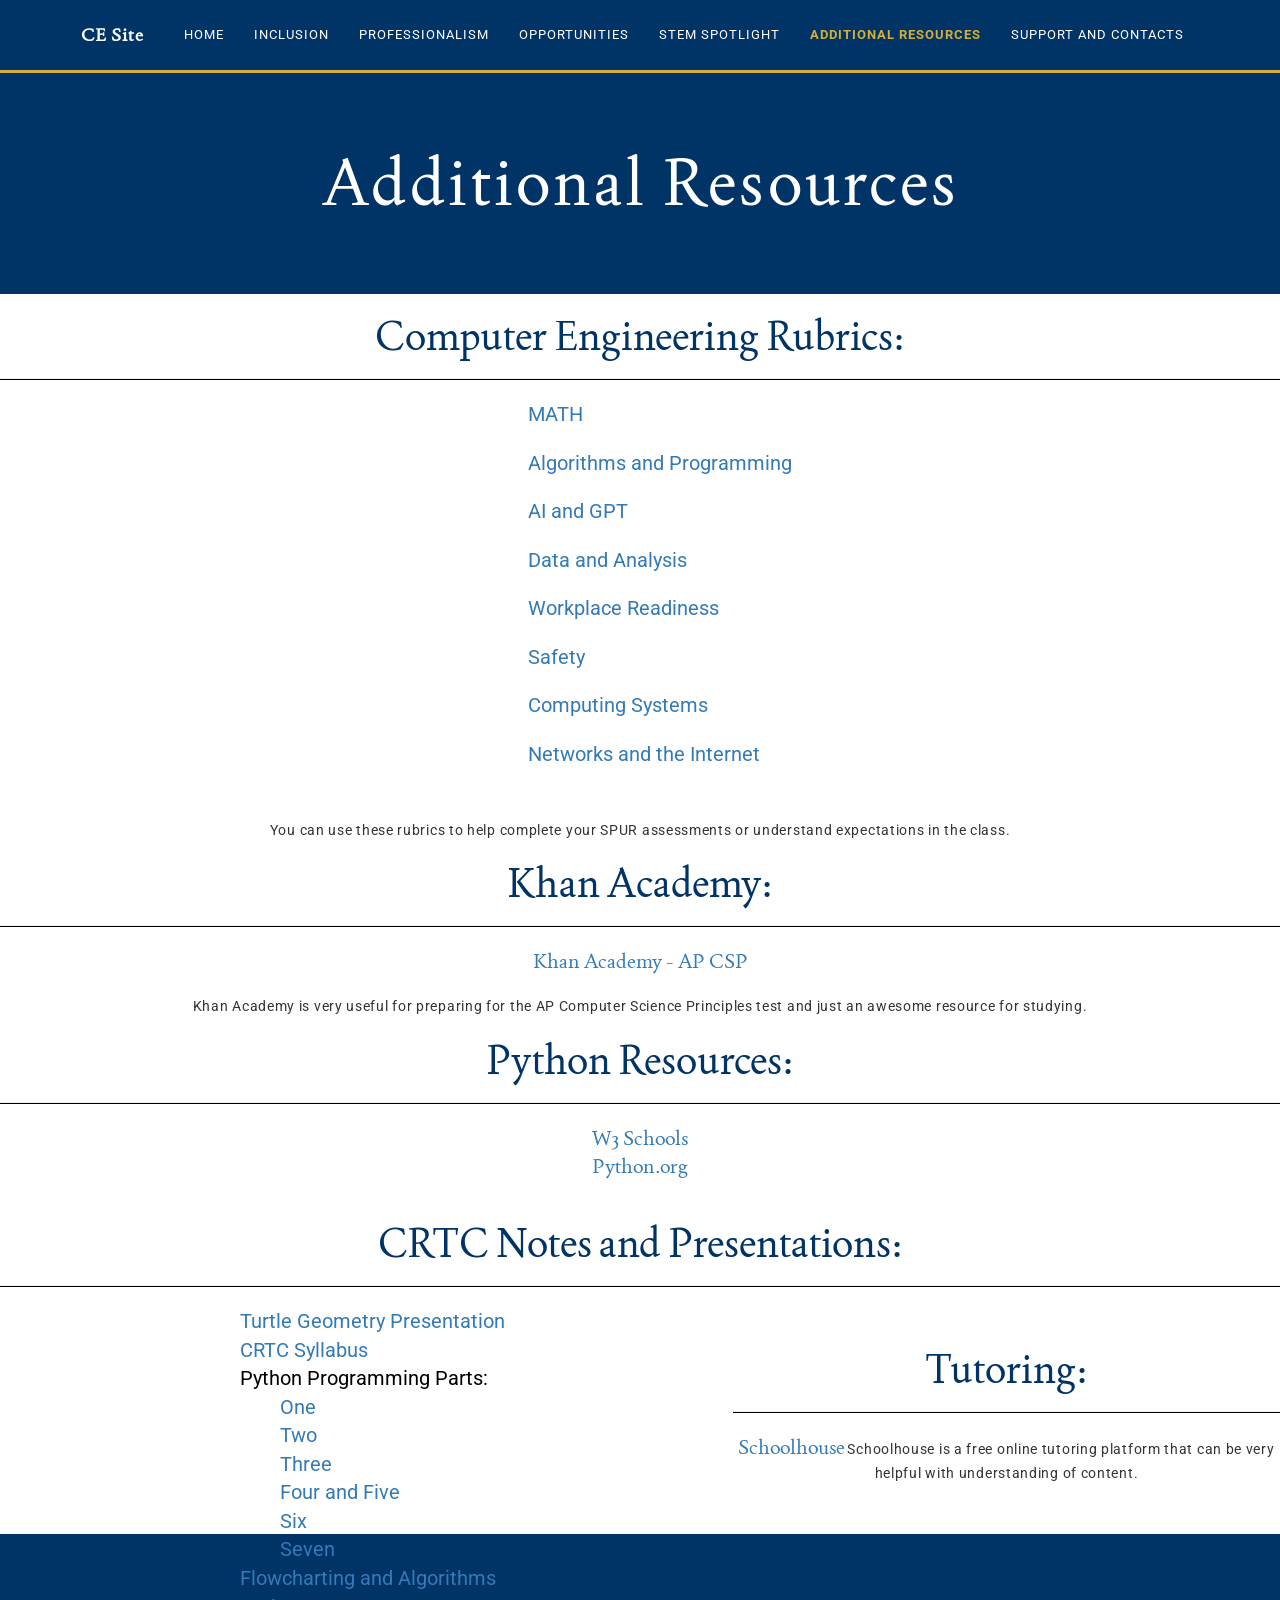
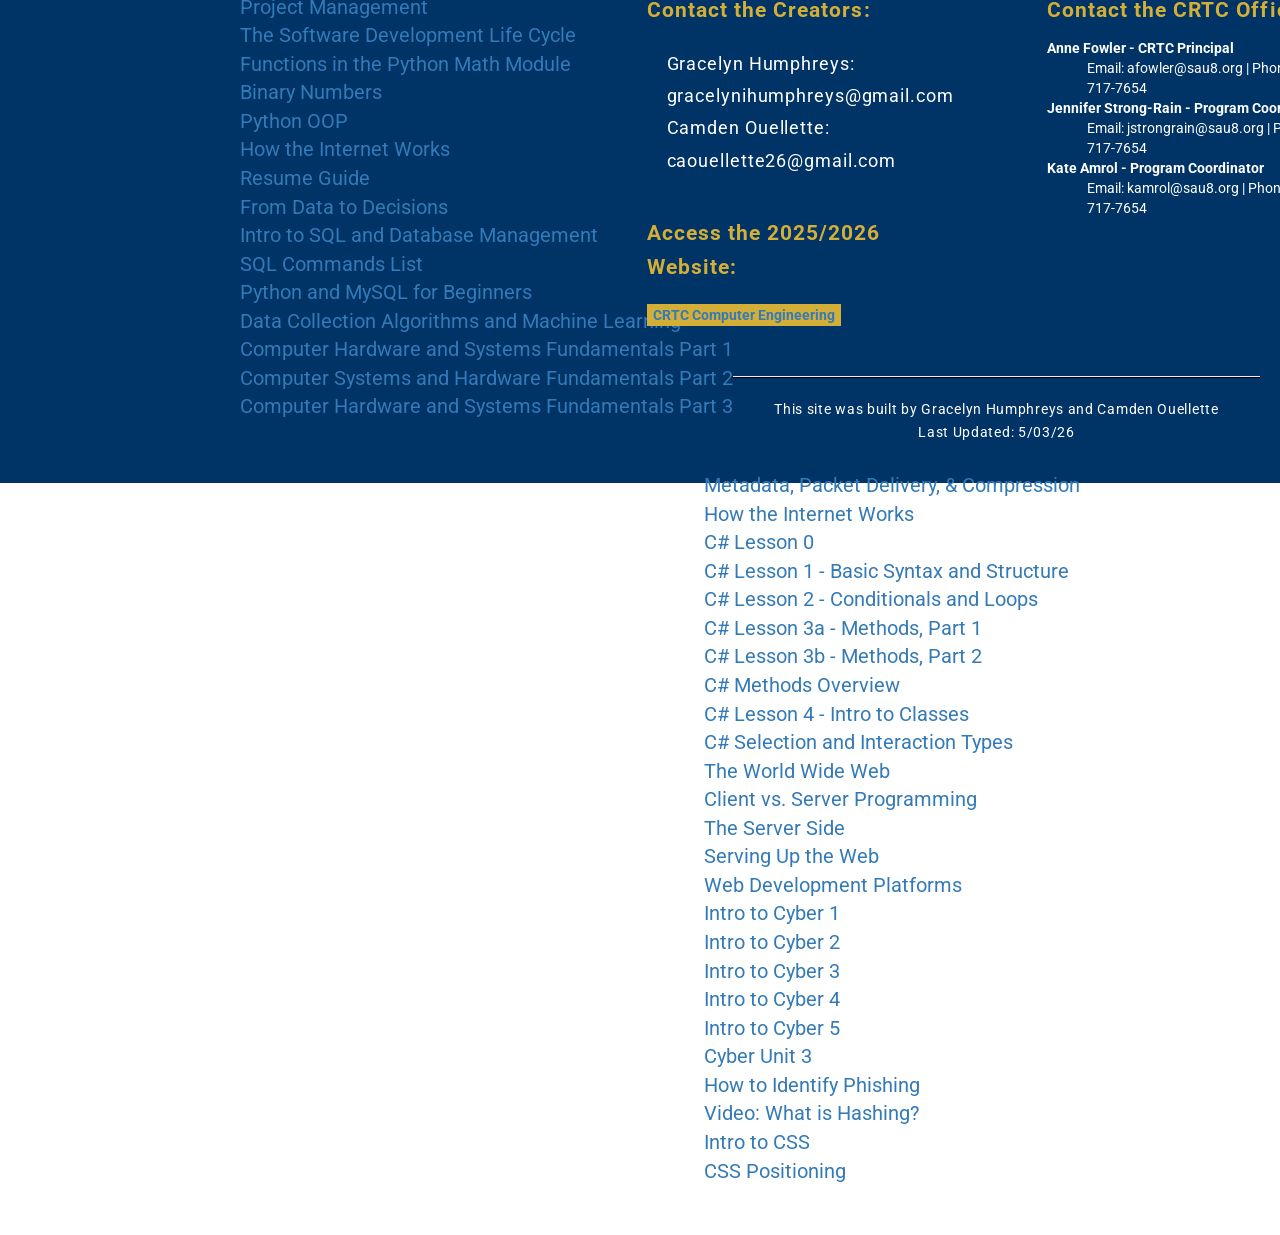
==== commit 1f528643: "Update AddResource.html" ====
--- a/AddResource.html
+++ b/AddResource.html
@@ -1,6 +1,7 @@
 <!DOCTYPE html>
 <html>
     <head>
+        <link rel="icon" type="image/x-icon" href="favicon1.png">
         <title>Additional Resources</title>
         <meta charset="utf-8">
         <meta name="viewport" content="width=device-width, initial-scale=1">
--- a/style.css
+++ b/style.css
@@ -1,5 +1,70 @@
+/* --- Global Resets --- */
+* {
+    box-sizing: border-box;
+}
+
 body {
     text-align: center;
+    overflow-x: hidden; /* Prevents side-scrolling on mobile */
+}
+
+/* --- Navigation Customization --- */
+.custom-nav.navbar-inverse {
+    background-color: #003366; 
+    background-image: none; 
+    border-color: white;
+}
+
+.custom-nav.navbar-inverse .navbar-nav > li > a {
+    color: white;
+    font-size: 15px;
+}
+
+.custom-nav.navbar-inverse {
+    background-color: #003366 !important; /* Force your brand blue */
+    border: none;
+    border-bottom: 3px solid #D4AF37; /* The "Gold" accent line */
+    padding: 10px 0;
+    transition: all 0.4s ease;
+}
+
+/* Remove the "Black Box" from Active Link */
+.custom-nav.navbar-inverse .navbar-nav > .active > a, 
+.custom-nav.navbar-inverse .navbar-nav > .active > a:hover {
+    background-color: transparent !important; /* Removes the black/dark box */
+    color: #D4AF37 !important; /* Highlights active page with gold */
+    font-weight: bold;
+}
+
+/* Modern Link Styling */
+.custom-nav.navbar-inverse .navbar-nav > li > a {
+    color: white !important;
+    font-family: 'Roboto', sans-serif;
+    text-transform: uppercase;
+    font-size: 13px; /* Slightly smaller for professional look */
+    letter-spacing: 1px;
+    transition: color 0.3s ease;
+}
+
+/* Hover Effect: Gold text instead of background change */
+.custom-nav.navbar-inverse .navbar-nav > li > a:hover {
+    color: #D4AF37 !important;
+    background-color: transparent !important;
+}
+
+/* Fix for the brand/logo */
+.navbar-inverse .navbar-brand {
+    font-family: 'Joan', serif;
+    font-weight: bold;
+    letter-spacing: 1px;
+    color: white !important;
+}
+
+/* Align Logo and Links */
+.custom-nav .container {
+    display: flex;
+    align-items: center;
+    justify-content: space-between;
 }
 
 h1, h2, p, span {
@@ -10,13 +75,11 @@
 .top-part {
     text-align: center;
     color: #D4AF37;
-    padding-top: 75px;
-    padding-bottom: 75px;
+    padding: 100px 20px 60px 20px;
     font-weight: bold;
     background-color: #003366; 
 }
 
-/* Responsive H1 for the top-part */
 .top-part h1 {
     font-size: 65px; /* Default size for desktop */
     margin: 0;
@@ -25,12 +88,338 @@
     color:white;
 }
 
+h2 {
+    font-size: 28px;
+    font-weight: bold;
+    padding: 0 15px;
+    color:#003366;
+}
+
+
+p {
+    font-size: 18px;
+    /* Use percentage or smaller margins for mobile compatibility */
+    margin: 20px 75px;
+    max-width: 90%; 
+    line-height: 1.6;
+    text-align: left;
+}
+
+img {
+    text-align:center;
+}
+
+ul {
+    list-style-type:none;
+    padding-left: none;
+    margin-left: none;
+    text-align: left;
+}
+
+.container{
+    display: flex;
+    justify-content: center; /* Centers the list box horizontally */
+}
+
+#center {
+    text-align: center!important;
+}
+
+.contact-list {
+    display:flex;
+    justify-content:center;
+}
+
+/* Footer */
+.footer {
+    background-color: #003366; 
+    color: white;
+    padding: 40px 20px;
+    margin-top: 50px;
+    width: 100%;
+}
+
+.footer-container {
+    display: flex;
+    flex-wrap: wrap;
+    justify-content: space-around;
+    max-width: 1200px;
+    margin: 0 auto;
+    text-align: left;
+}
+
+.footer-section {
+    flex: 1;
+    min-width: 300px;
+    margin-bottom: 20px;
+    padding: 0 15px;
+}
+
+.footer-section p, .footer-section span {
+    color: white;
+}
+
+.footer-contact-list {
+    list-style: none;
+    padding-left: 0;
+}
+
+.footer-contact-list ul {
+    list-style: none;
+    padding-left: 15px;
+    margin-bottom: 10px;
+}
+
+.footer-btn {
+    margin-top: 10px;
+    background-color: #D4AF37;
+    border: none;
+    color: #003366 !important;
+    font-weight: bold;
+}
+
+.footer-bottom {
+    text-align: center;
+    margin-top: 30px;
+    font-size: 14px;
+}
+
+.footer-grid {
+    display: flex;
+    flex-direction: row;      
+    justify-content: center;  
+    align-items: flex-start;  
+    gap: 100px;               
+    padding: 20px;
+    max-width: 1200px;
+    margin: 0 auto;           
+}
+
+.footer-column {
+    flex: 1;                  
+    text-align: left;         
+    min-width: 300px;
+}
+
+.contact-statement {
+    display: block;   
+    font-size: 20px;
+    font-weight: bold;
+    margin-bottom: 10px;
+    color: #D4AF37;          
+}
+
+.footer-list {
+    padding-left: 0;
+    list-style: none;
+}
+
+/* Mobile */
+@media (max-width: 768px) {
+    .footer-container {
+        flex-direction: column;
+        text-align: center;
+    }
+    
+    .footer-contact-list ul {
+        padding-left: 0;
+    }
+    
+    .footer-grid {
+        flex-direction: column;
+        gap: 40px;
+        text-align: center;
+    }
+    
+    .footer-column {
+        text-align: center;
+    }
+}
+
+@media (min-width: 1024px) {
+  h1{
+      padding-top: 30px!important;
+  }
+  
+  .edu-img {
+    height: auto;
+    width:1000px;
+  }
+  
+  #scholar-img {
+      margin-top: 100px;
+  }
+  
+  #li-one {
+      float: left;
+      margin-left: 200px;
+      margin-bottom: 50px;
+  }
+  
+  #li-two {
+      float: right;
+      margin-right: 200px;
+      margin-bottom: 50px;
+  }
+  
+  .blog-img{
+      width: auto!important;
+      height: 400px!important;
+      box-shadow: 10px 10px 15px rgba(0, 0, 0, 0.3);
+  }
+  
+  .container-leftish {
+      margin-left: 400px;
+  }
+  
+  #foot-list{
+      margin-left: 50px!important;
+  }
+  
+  .edu-img {
+      width:800px!important;
+      height: auto!important;
+  }
+}
+
 /* Tablet Screens (e.g., iPads) */
 @media (max-width: 992px) {
     .top-part h1 {
         font-size: 45px;
         margin-top: 50px!important;
     }
+    
+    .support-container {
+        flex-direction: column;
+        align-items: center;
+    }
+    
+    #section-one, #section-two, #if-break {
+        width: 100%;
+        max-width: 600px;
+    }
+    
+    #support-list {
+        padding-left:20px!important;
+    }
+    
+    #notes-list {
+        padding-left:30px!important;
+    }
+}
+
+/* Optional: Make it look good on phones */
+@media (max-width: 768px) {
+    .content-wrapper {
+    flex-direction: column; /* Stacks image under text on small screens */
+    align-items: center;
+    text-align: left;
+    }
+  
+    .op-h2 {
+      text-align:center;
+    }
+
+    .support-container {
+        align-items: flex-start !important; /* Forces all columns to start at the exact same Y-coordinate */
+        justify-content: center;
+        gap: 40px;
+        display: flex;
+        flex-direction: column !important;
+        align-items: center !important;
+        padding: 10px !important;
+        flex-direction: column;
+        align-items: left;
+    }
+    
+    
+    /* Fix for any paragraph margins that might push text off-center */
+    .support-container p {
+        margin-left: 0;
+        margin-right: 0;
+        width: 100%;
+        padding-left:20px;
+    }
+
+    #section-one, #section-two, #if-break {
+        width: 100%;
+        text-align: center !important;
+        margin-left: 0;
+        margin-right: 0;
+    }
+
+    /* Target lists specifically because they often have default left padding */
+    #section-one ul, #section-two ul, #if-break ul {
+        padding-left: 0;
+        list-style-type: none;
+        display: inline-block; /* Helps text-align: center work on the block */
+        text-align: left;
+        width: 100%;
+    }
+    
+    .top-part h1 {
+        font-size: 28px; /* Scales down title for small screens */
+    }
+
+    .top-part {
+        padding-top: 80px; /* Adjust for fixed navbar */
+    }
+
+    p {
+        margin-left: 15px;
+        margin-right: 15px;
+        font-size: 16px;
+    }
+
+    /* Fixes list alignment on mobile */
+    ul {
+        padding-left: 0;
+    }
+
+    .add-resource {
+        font-size: 16px;
+        display: block;
+        margin-bottom: 10px;
+    }
+
+    /* Scale images for mobile */
+    .edu-img, .shirt-img {
+        width: 90% !important;
+        height: auto;
+    }
+
+    /* 2. Force every section to take full width and center text */
+    #section-one, #section-two, #if-break {
+        width: 100% !important;
+        text-align: center !important;
+        margin: 0 0 30px 0 !important; /* Removes side margins */
+    }
+
+    /* 3. Force lists and list items to lose their "left-aligned" nature */
+    #section-one ul, #section-two ul, #if-break ul, 
+    .text-section ul {
+        text-align: left !important;
+        padding-left: 25 !important;
+        margin-left: 0 !important;
+        display: block !important;
+    }
+
+    #section-one li, #section-two li, #if-break li {
+        text-align: left !important;
+        margin-bottom: 10px;
+        padding-left:10px;
+    }
+
+    /* 4. Fix the paragraph margin that was pushing text to the right */
+    p {
+        margin-left: auto !important;
+        margin-right: auto !important;
+        width: 90%;
+    }
+    
+    .need-space {
+        margin-top: 20px!important;
+    }
 }
 
 /* Mobile Screens (Phones) */
@@ -67,18 +456,6 @@
     text-align: center;
 }
 
-h2 {
-    font-size: 30px;
-    font-style: bold;
-    color:#003366;
-}
-
-p {
-    font-size: 20px;
-    margin-left: 50px;
-    margin-right: 50px;
-}
-
 .add-resource{
     font-size:20px;
 }
@@ -93,29 +470,8 @@
     color:#D4AF37;
 }
 
-.footer {
-    clear: both; /* This is the magic line */
-    background-color: #003366; 
-    color: white;
-    margin-top: 50px;
-    padding: 10px;
-    text-align:center!important;
-}
-
-.footer p {
-    font-size:15px;
-    text-align:center;
-}
-
 #inclusive-excellence {
     margin: 25px;
-}
-
-ul {
-    list-style-type:none;
-    padding-left: none;
-    margin-left: none;
-    text-align: center;
 }
     
 .content-wrapper {
@@ -145,30 +501,10 @@
   padding-top: 75px;
 }
 
-/* Optional: Make it look good on phones */
-@media (max-width: 768px) {
-  .content-wrapper {
-    flex-direction: column; /* Stacks image under text on small screens */
-    align-items: center;
-    text-align: center;
-  }
-}
-
 .shirt-img {
     width: 250px;
     height:auto;
-}
-
-@media (min-width: 1024px) {
-  
-  .blog-img{
-      width: auto;
-      height: 500px;
-  }
-  
-  .shirt-img {
     margin-top: 100px;
-  }
 }
 
 .resource-list {
@@ -178,40 +514,6 @@
 .edu-img {
     height:auto;
     width:450px;
-}
-
-@media (min-width: 1024px) {
-  h1{
-      padding-top: 30px!important;
-  }
-  
-  .edu-img {
-    height: auto;
-    width:1000px;
-  }
-  
-  #scholar-img {
-      margin-top: 100px;
-  }
-  
-  #li-one {
-      float: left;
-      margin-left: 200px;
-      margin-bottom: 50px;
-  }
-  
-  #li-two {
-      float: right;
-      margin-right: 200px;
-      margin-bottom: 50px;
-  }
-}
-
-ul {
-  list-style-type: none; /* Removes bullets */
-  padding: 0;            /* Removes default padding */
-  margin: 0;             /* Removes default margin */
-  text-align: center;    /* Centers text */
 }
 
 /* --- Optimized Flex Container --- */
@@ -221,8 +523,8 @@
     flex-wrap: wrap;        
     justify-content: center; 
     align-items: flex-start; /* Aligns the tops of all columns */
-    padding: 40px 20px;
-    gap: 30px;               /* Adds breathing room between columns */
+    padding: 20px;
+    gap: 20px;               /* Adds breathing room between columns */
     max-width: 1200px;
     margin: 0 auto;
 }
@@ -241,53 +543,6 @@
     margin-top: 0;          /* Aligns the paragraph top with the H2 next to it */
 }
 
-/* Mobile Responsiveness */
-@media (max-width: 992px) {
-    .support-container {
-        flex-direction: column;
-        align-items: center;
-    }
-    #section-one, #section-two, #if-break {
-        width: 100%;
-        max-width: 600px;
-    }
-}
-
-/* Force centering on mobile */
-@media (max-width: 768px) {
-  .op-h2 {
-      text-align:center;
-  }
-    
-    .support-container {
-        flex-direction: column; /* Stacks the sections */
-        padding: 20px;
-    }
-
-    #section-one, #section-two, #if-break {
-        width: 100%;
-        text-align: center !important;
-        margin-left: 0;
-        margin-right: 0;
-    }
-
-    /* Target lists specifically because they often have default left padding */
-    #section-one ul, #section-two ul, #if-break ul {
-        padding-left: 0;
-        list-style-type: none;
-        display: inline-block; /* Helps text-align: center work on the block */
-        text-align: center;
-        width: 100%;
-    }
-
-    /* Fix for any paragraph margins that might push text off-center */
-    .support-container p {
-        margin-left: 0;
-        margin-right: 0;
-        width: 100%;
-    }
-}
-
 #section-one, #section-two {
     flex: 1;
     min-width: 300px; /* Prevents them from getting too skinny */
@@ -307,67 +562,16 @@
     font-weight: bold;
 }
 
-
-
-/* --- Global Resets --- */
-* {
-    box-sizing: border-box;
-}
-
-body {
-    text-align: center;
-    overflow-x: hidden; /* Prevents side-scrolling on mobile */
-}
-
-/* --- Typography & Content --- */
-h2 {
-    font-size: 28px;
-    font-weight: bold;
-    padding: 0 15px;
-}
-
-p {
-    font-size: 18px;
-    /* Use percentage or smaller margins for mobile compatibility */
-    margin: 20px auto;
-    max-width: 90%; 
-    line-height: 1.6;
-    text-align: left;
-}
-
-/* --- Header Section --- */
-.top-part {
-    color: #D4AF37;
-    padding: 100px 20px 60px 20px;
-    font-weight: bold;
-    background-color: #003366; 
-}
-
-.top-part h1 {
-    font-size: 45px; 
-    margin: 0;
-    word-wrap: break-word;
-}
-
-/* --- Navigation Customization --- */
-.custom-nav.navbar-inverse {
-    background-color: #003366; 
-    background-image: none; 
-    border-color: white;
-}
-
-.custom-nav.navbar-inverse .navbar-nav > li > a {
-    color: white;
-    font-size: 15px;
-}
-
-/* --- Support Page Layout (The Flexbox Fix) --- */
-.support-container {
-    display: flex;
-    flex-wrap: wrap;
-    justify-content: center;
-    padding: 20px;
-    gap: 20px;
+#if-break ul ul {
+    padding-left: 0 !important;
+    margin-top: 5px;
+    margin-bottom: 15px;
+}
+
+/* Remove default margins from headers to ensure they line up with text next to them */
+#section-one h2, #section-two p, #if-break h2 {
+    margin-top: 0 !important;
+    padding-top: 0 !important;
 }
 
 #section-one, #section-two, #if-break {
@@ -378,138 +582,10 @@
     text-align:center!important;
 }
 
-/* --- Media Queries for Mobile (Under 768px) --- */
-@media (max-width: 768px) {
-    .top-part h1 {
-        font-size: 28px; /* Scales down title for small screens */
-    }
-
-    .top-part {
-        padding-top: 80px; /* Adjust for fixed navbar */
-    }
-
-    p {
-        margin-left: 15px;
-        margin-right: 15px;
-        font-size: 16px;
-    }
-
-    .support-container {
-        flex-direction: column;
-        align-items: center;
-    }
-
-    /* Fixes list alignment on mobile */
-    ul {
-        padding-left: 0;
-        text-align: center;
-    }
-
-    .add-resource {
-        font-size: 16px;
-        display: block;
-        margin-bottom: 10px;
-    }
-
-    /* Scale images for mobile */
-    .edu-img, .shirt-img {
-        width: 90% !important;
-        height: auto;
-    }
-}
-
-/* --- Footer --- */
-.footer {
-    background-color: #003366; 
-    color: white;
-    padding: 30px 15px;
-    margin-top: 50px;
-    text-align:center!important;
-}
-
-/* Final Mobile Fix - Add to bottom of CSS */
-@media (max-width: 768px) {
-    /* 1. Reset the container to stack vertically */
-    .support-container {
-        display: flex;
-        flex-direction: column !important;
-        align-items: center !important;
-        padding: 10px !important;
-    }
-
-    /* 2. Force every section to take full width and center text */
-    #section-one, #section-two, #if-break {
-        width: 100% !important;
-        text-align: center !important;
-        margin: 0 0 30px 0 !important; /* Removes side margins */
-    }
-
-    /* 3. Force lists and list items to lose their "left-aligned" nature */
-    #section-one ul, #section-two ul, #if-break ul, 
-    .text-section ul, ul {
-        text-align: center !important;
-        padding-left: 0 !important;
-        margin-left: 0 !important;
-        display: block !important;
-    }
-
-    #section-one li, #section-two li, #if-break li {
-        text-align: center !important;
-        margin-bottom: 10px;
-    }
-
-    /* 4. Fix the paragraph margin that was pushing text to the right */
-    p {
-        margin-left: auto !important;
-        margin-right: auto !important;
-        width: 90%;
-    }
-}
-
-/* --- Modernized Navbar --- */
-.custom-nav.navbar-inverse {
-    background-color: #003366 !important; /* Force your brand blue */
-    border: none;
-    border-bottom: 3px solid #D4AF37; /* The "Gold" accent line */
-    padding: 10px 0;
-    transition: all 0.4s ease;
-}
-
-/* Align Logo and Links */
-.custom-nav .container {
-    display: flex;
-    align-items: center;
-    justify-content: space-between;
-}
-
-/* Remove the "Black Box" from Active Link */
-.custom-nav.navbar-inverse .navbar-nav > .active > a, 
-.custom-nav.navbar-inverse .navbar-nav > .active > a:hover {
-    background-color: transparent !important; /* Removes the black/dark box */
-    color: #D4AF37 !important; /* Highlights active page with gold */
-    font-weight: bold;
-}
-
-/* Modern Link Styling */
-.custom-nav.navbar-inverse .navbar-nav > li > a {
-    color: white !important;
-    font-family: 'Roboto', sans-serif;
-    text-transform: uppercase;
-    font-size: 13px; /* Slightly smaller for professional look */
-    letter-spacing: 1px;
-    transition: color 0.3s ease;
-}
-
-/* Hover Effect: Gold text instead of background change */
-.custom-nav.navbar-inverse .navbar-nav > li > a:hover {
-    color: #D4AF37 !important;
-    background-color: transparent !important;
-}
-
-/* Fix for the brand/logo */
-.navbar-inverse .navbar-brand {
-    font-family: 'Joan', serif;
-    font-weight: bold;
-    letter-spacing: 1px;
-    color: white !important;
-}
+p {
+    max-width: 1000px; /* Limits width to a readable size */
+    margin-left: auto; /* Centers the block */
+    margin-right: auto;
+    padding: 0 20px;   /* Prevents text from touching edges on mobile */
+    line-height: 1.8;  /* Optional: adds breathing room between lines */
+}
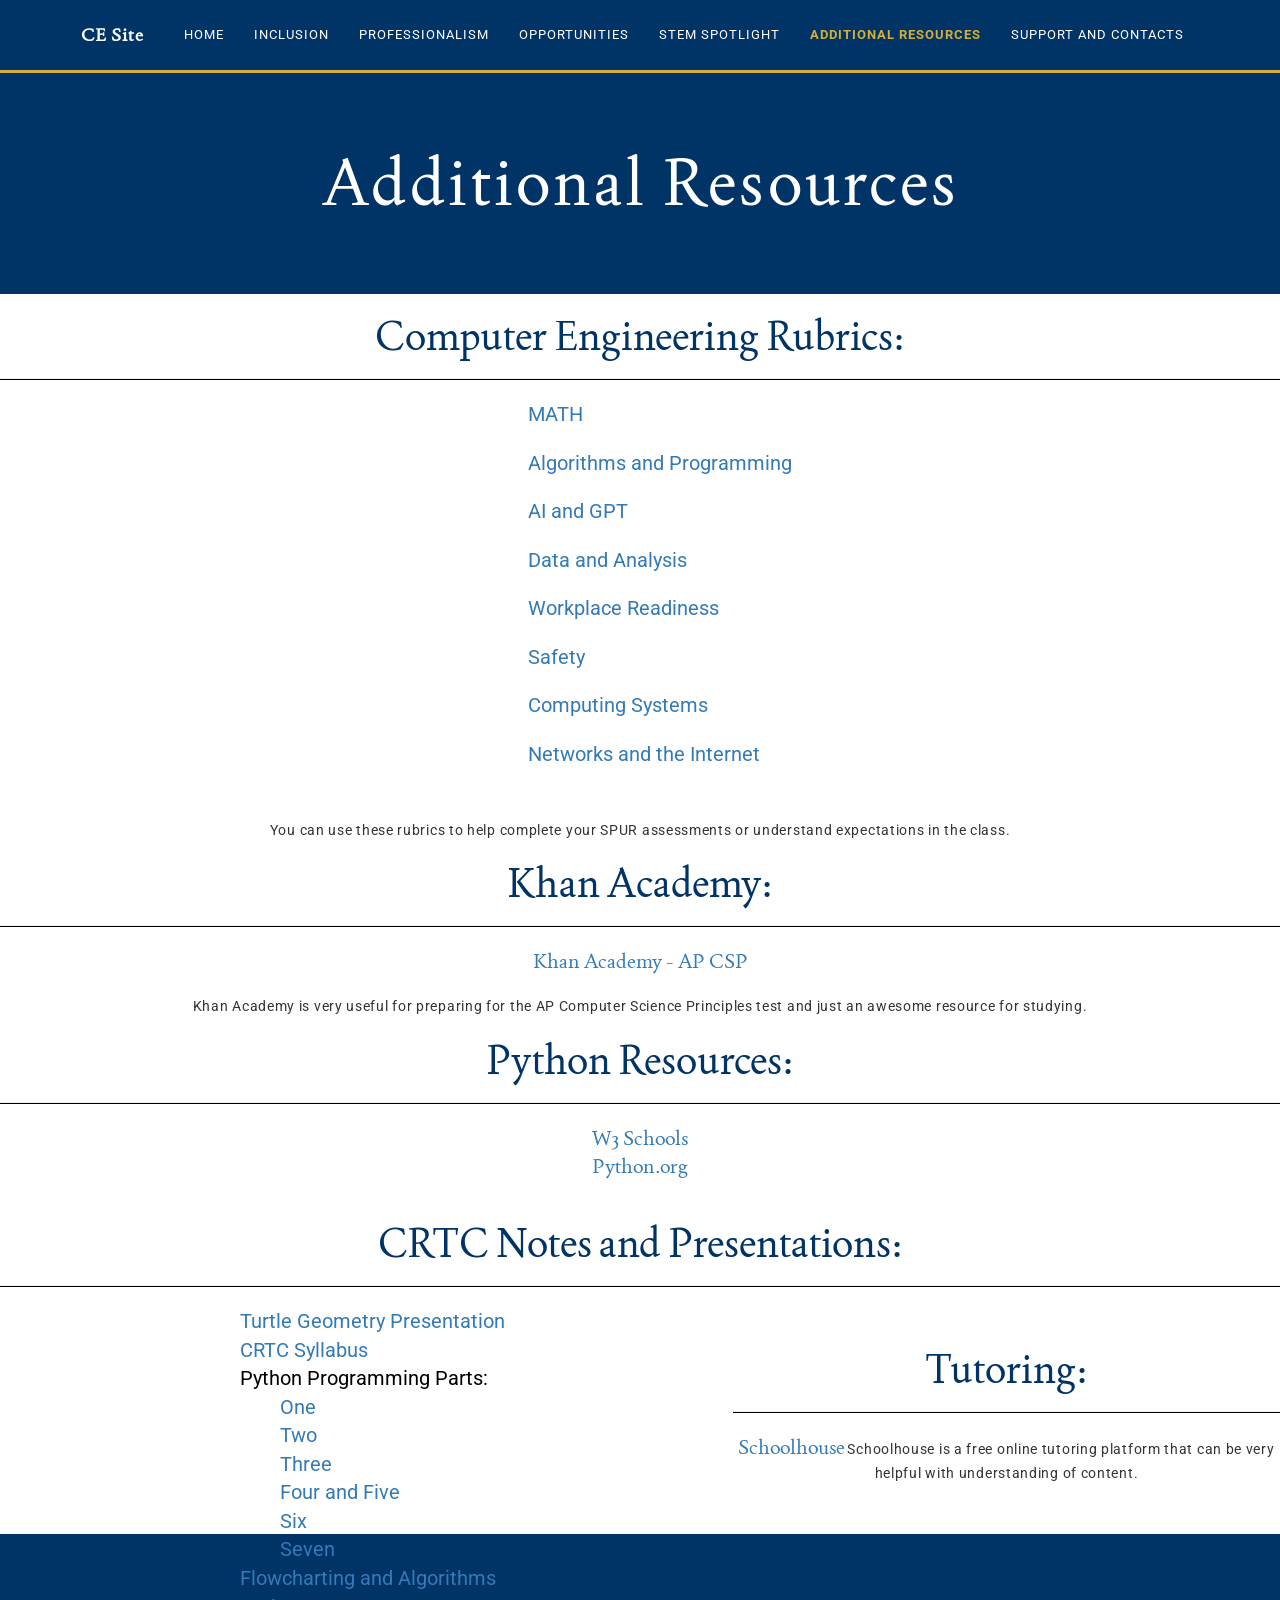
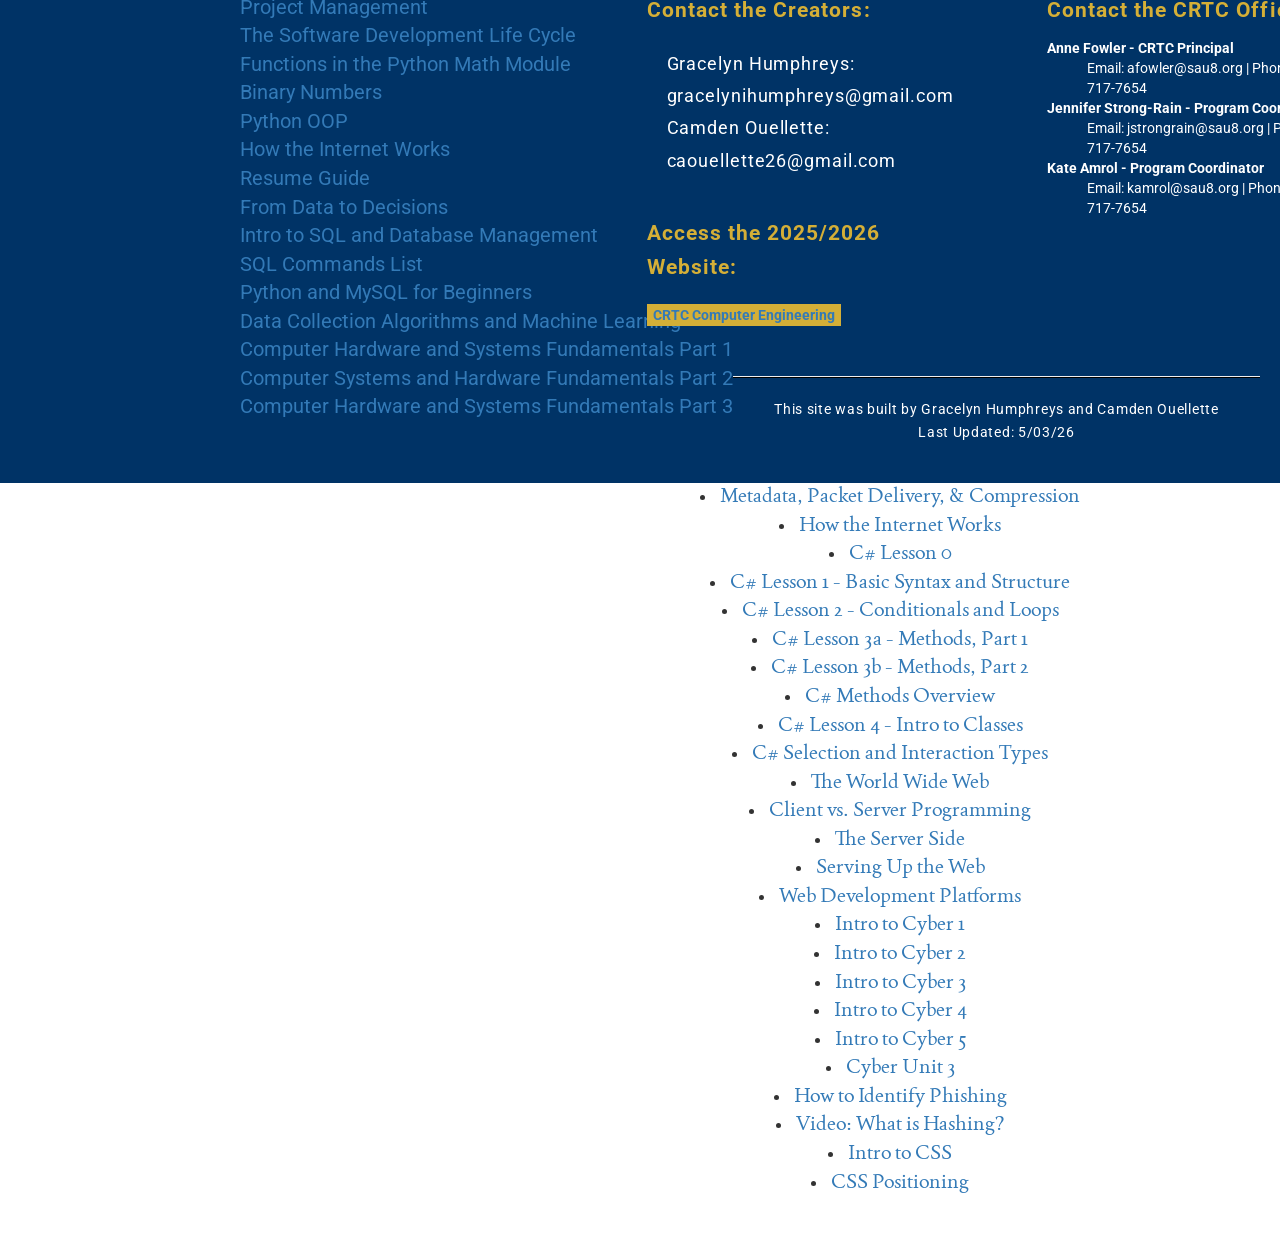
==== commit 7bac5e51: "Update AddResource.html" ====
--- a/AddResource.html
+++ b/AddResource.html
@@ -26,6 +26,14 @@
             
             p, span, footer, ul {
                 font-family:'roboto';
+            }
+
+            body{
+                flex:1;
+            }
+
+            footer {
+              flex-shrink: 0; /* Prevents the footer from squishing */
             }
         </style>
     </head>
@@ -93,9 +101,9 @@
         
             <br><br><h3 class='resource-intro'>CRTC Notes and Presentations:</h3>
             <hr class='resource-line'>
-            <div id='notes-list'>
-                <ul>
-                    <div id='li-one'>
+            <div id='notes-list' class='flex-container'>
+                <div id='li-one' class='flex-column'>
+                    <ul>
                         <li><a target='blank' class='add-resource' href='https://docs.google.com/presentation/d/1JWrTajiBGgqJnStmc-u7OHjByhiot_4KGT17FJ1GeVQ/present'>Turtle Geometry Presentation</a></li>
                         <li><a target='blank' class='add-resource' href='https://docs.google.com/document/d/1Q5CtTo7RIv8IjdB176vzL9L0ZAewh8IH_bYGR1fXYzk/edit?tab=t.0'>CRTC Syllabus</a></li>
                         <li><a class='add-resource' style='color:black;'>Python Programming Parts: </a><br>
@@ -127,7 +135,7 @@
                         <li><a target='blank' class='add-resource' href='https://docs.google.com/presentation/d/1th93lEyJ7ZQOWRDGu-9VxJZAKUzjNgK7qXZ73XaKr6g/present'>Computer Systems and Hardware Fundamentals Part 2</a></li>
                         <li><a target='blank' class='add-resource' href='https://docs.google.com/presentation/d/1xo4y09t80IFI7h79zk7y-py8XntIycwyNb5cWKpgWks/present'>Computer Hardware and Systems Fundamentals Part 3</a></li>
                     </div>
-                    <div id='li-two'>
+                    <div id='li-two' class='flex-column'>
                         <li><a target='blank' class='add-resource' href='https://docs.google.com/presentation/d/1Tk8wprGGnWMGQ2gQNFpZPL3OW70QhsXpbofm3kqRr1k/present'>Metadata, Packet Delivery, & Compression</a></li>
                         <li><a target='blank' class='add-resource' href='https://docs.google.com/presentation/d/1b6uMrTqXg_8xc3FnXV1mMIjMlEkH12g7sSn_82Vqwuw/present'>How the Internet Works</a></li>
                         <li><a target='blank' class='add-resource' href='https://docs.google.com/presentation/d/1P56cQV8VWVDQYKV20HQzbibDPbNBvqWt-Ht-iMuKzI8/present'>C# Lesson 0</a></li>
@@ -153,8 +161,8 @@
                         <li><a target='blank' class='add-resource' href='https://www.youtube.com/watch?v=KEO0y8C4TgM'>Video: What is Hashing?</a></li>
                         <li><a target='blank' class='add-resource' href='https://docs.google.com/presentation/d/1psYK-BDZ_nfj2bXR9Q1JX4-FhKherOFzBqp9yPrQYlY/present'>Intro to CSS</a></li>
                         <li><a target='blank' class='add-resource' href='https://docs.google.com/presentation/d/1tMimM5BTTPCmu6UnggqCK2mR_zSmCm45dKHoaS9pqgk/present'>CSS Positioning</a></li>
-                    </div>
-                </ul>
+                    </ul>
+                </div>
             </div>
             <br><h3 class="resource-intro">Tutoring:</h3>
             <hr class="resource-line">
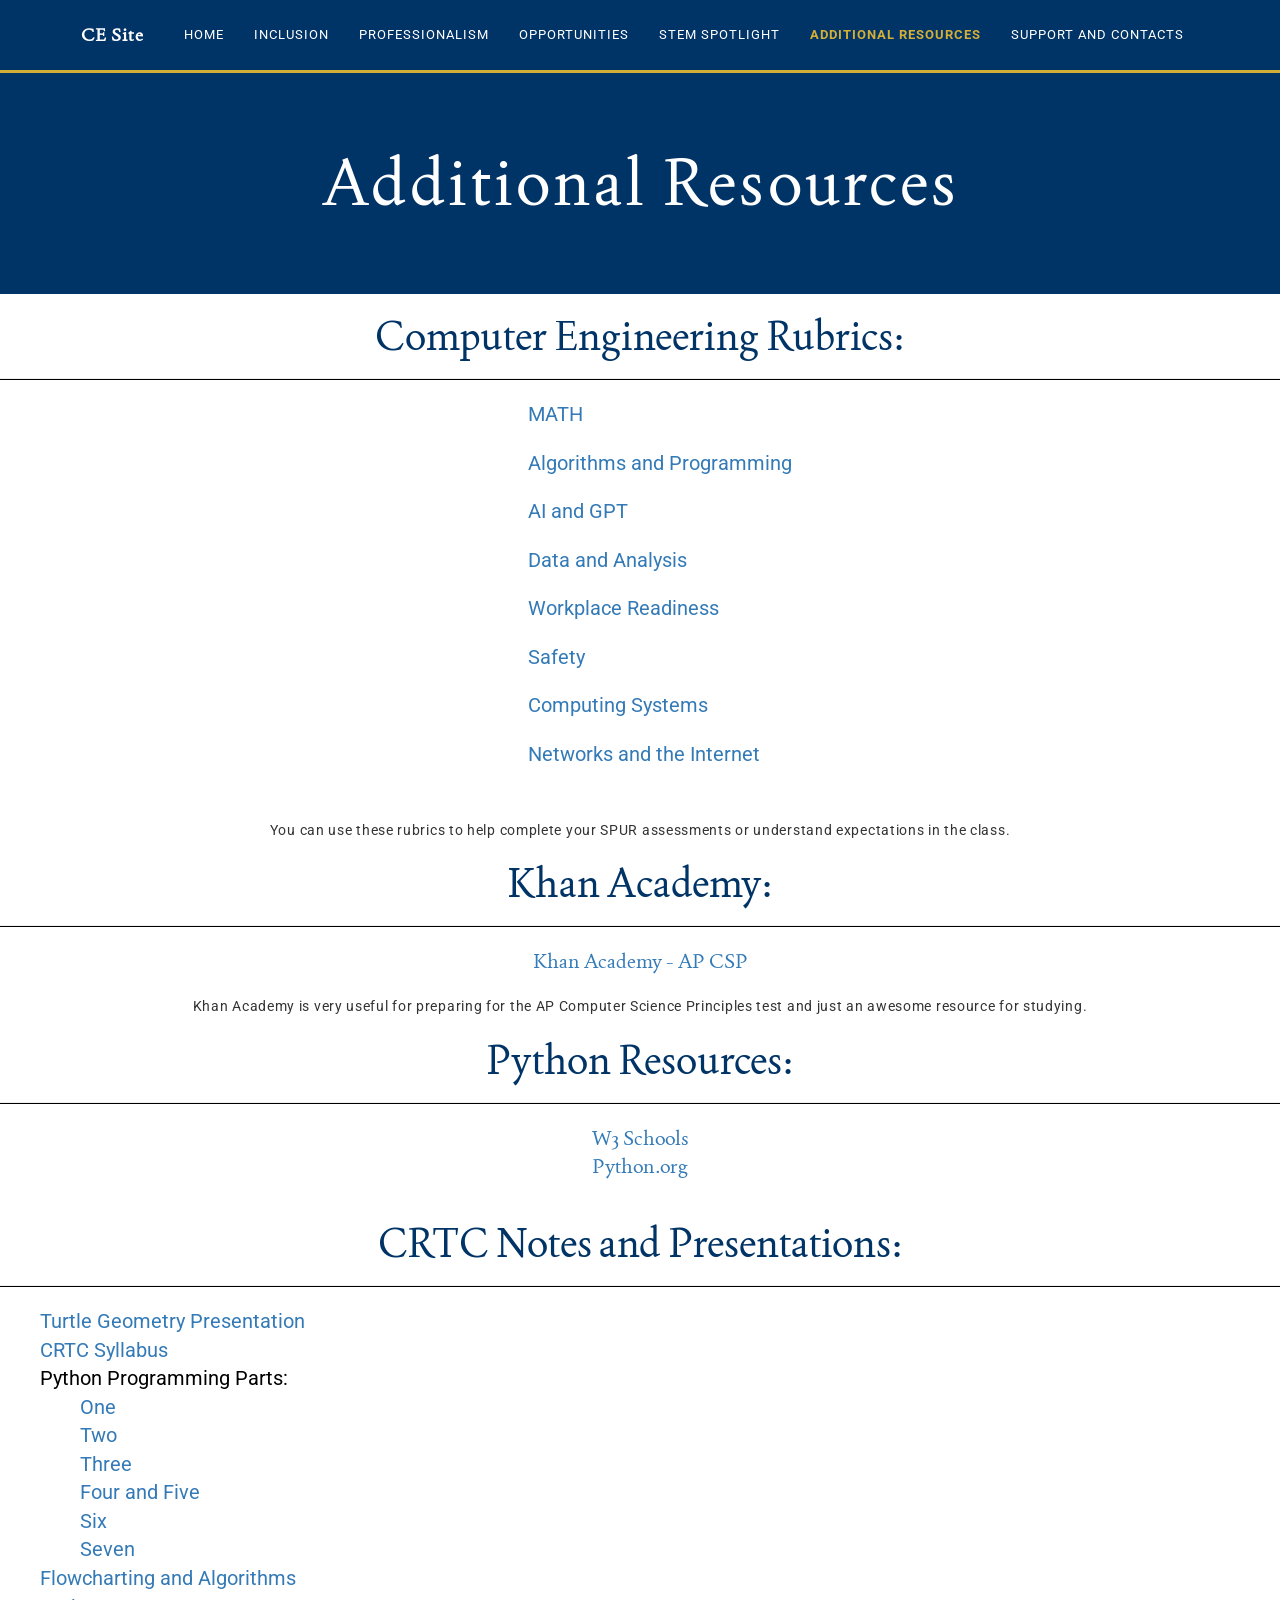
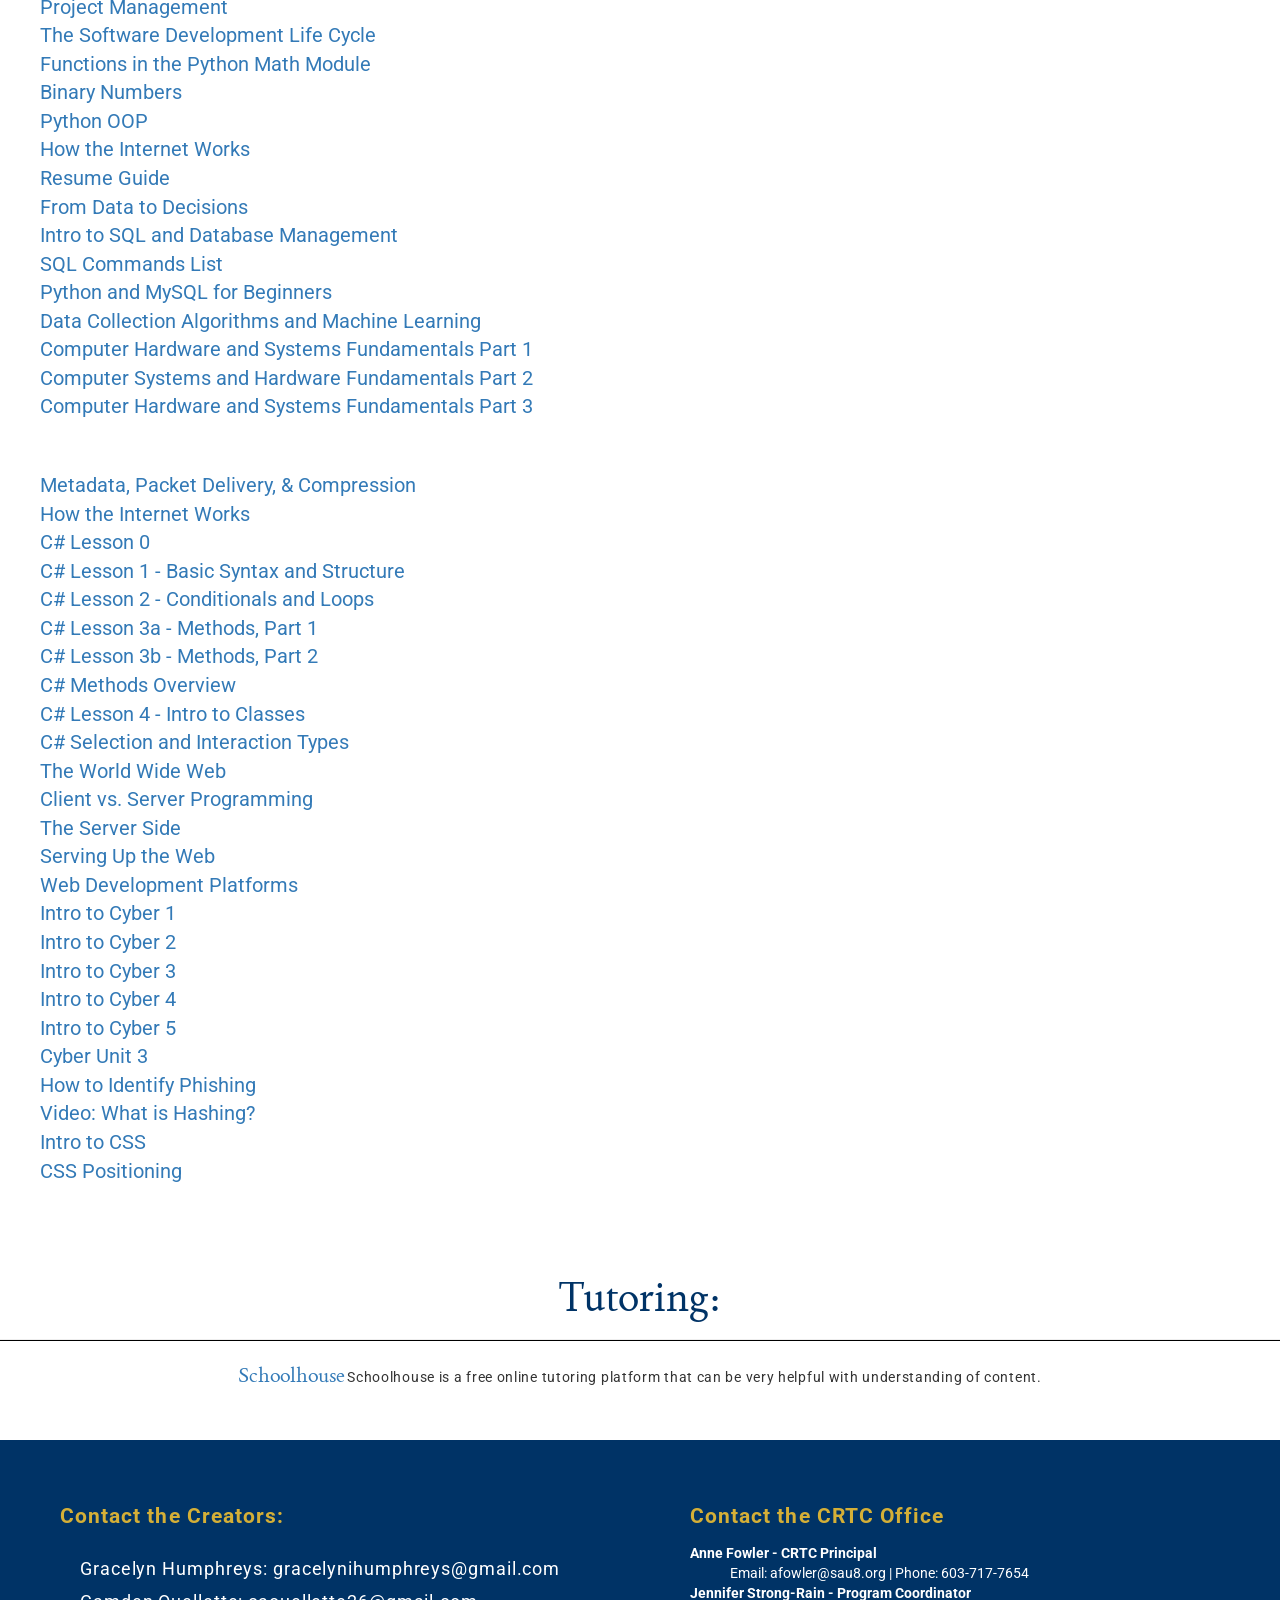
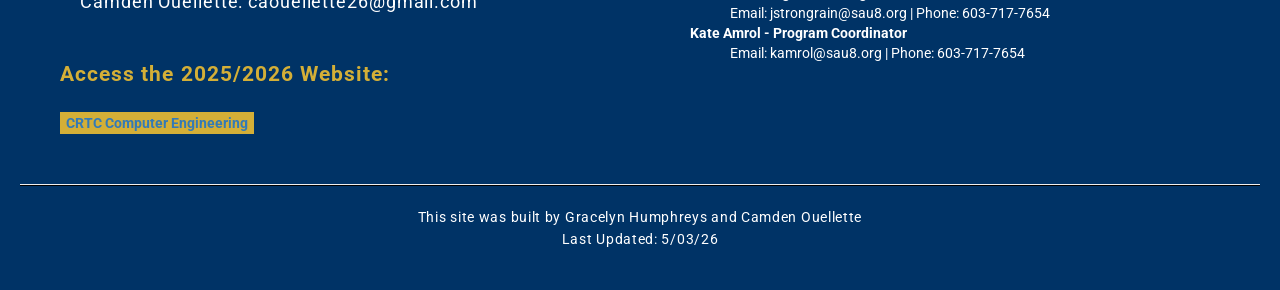
==== commit f06293e2: "Update AddResource.html" ====
--- a/AddResource.html
+++ b/AddResource.html
@@ -26,14 +26,6 @@
             
             p, span, footer, ul {
                 font-family:'roboto';
-            }
-
-            body{
-                flex:1;
-            }
-
-            footer {
-              flex-shrink: 0; /* Prevents the footer from squishing */
             }
         </style>
     </head>
@@ -101,9 +93,9 @@
         
             <br><br><h3 class='resource-intro'>CRTC Notes and Presentations:</h3>
             <hr class='resource-line'>
-            <div id='notes-list' class='flex-container'>
-                <div id='li-one' class='flex-column'>
-                    <ul>
+            <div id='notes-list'>
+                <ul>
+                    <div id='li-one'>
                         <li><a target='blank' class='add-resource' href='https://docs.google.com/presentation/d/1JWrTajiBGgqJnStmc-u7OHjByhiot_4KGT17FJ1GeVQ/present'>Turtle Geometry Presentation</a></li>
                         <li><a target='blank' class='add-resource' href='https://docs.google.com/document/d/1Q5CtTo7RIv8IjdB176vzL9L0ZAewh8IH_bYGR1fXYzk/edit?tab=t.0'>CRTC Syllabus</a></li>
                         <li><a class='add-resource' style='color:black;'>Python Programming Parts: </a><br>
@@ -135,7 +127,7 @@
                         <li><a target='blank' class='add-resource' href='https://docs.google.com/presentation/d/1th93lEyJ7ZQOWRDGu-9VxJZAKUzjNgK7qXZ73XaKr6g/present'>Computer Systems and Hardware Fundamentals Part 2</a></li>
                         <li><a target='blank' class='add-resource' href='https://docs.google.com/presentation/d/1xo4y09t80IFI7h79zk7y-py8XntIycwyNb5cWKpgWks/present'>Computer Hardware and Systems Fundamentals Part 3</a></li>
                     </div>
-                    <div id='li-two' class='flex-column'>
+                    <div id='li-two'>
                         <li><a target='blank' class='add-resource' href='https://docs.google.com/presentation/d/1Tk8wprGGnWMGQ2gQNFpZPL3OW70QhsXpbofm3kqRr1k/present'>Metadata, Packet Delivery, & Compression</a></li>
                         <li><a target='blank' class='add-resource' href='https://docs.google.com/presentation/d/1b6uMrTqXg_8xc3FnXV1mMIjMlEkH12g7sSn_82Vqwuw/present'>How the Internet Works</a></li>
                         <li><a target='blank' class='add-resource' href='https://docs.google.com/presentation/d/1P56cQV8VWVDQYKV20HQzbibDPbNBvqWt-Ht-iMuKzI8/present'>C# Lesson 0</a></li>
@@ -161,8 +153,8 @@
                         <li><a target='blank' class='add-resource' href='https://www.youtube.com/watch?v=KEO0y8C4TgM'>Video: What is Hashing?</a></li>
                         <li><a target='blank' class='add-resource' href='https://docs.google.com/presentation/d/1psYK-BDZ_nfj2bXR9Q1JX4-FhKherOFzBqp9yPrQYlY/present'>Intro to CSS</a></li>
                         <li><a target='blank' class='add-resource' href='https://docs.google.com/presentation/d/1tMimM5BTTPCmu6UnggqCK2mR_zSmCm45dKHoaS9pqgk/present'>CSS Positioning</a></li>
-                    </ul>
-                </div>
+                    </div>
+                </ul>
             </div>
             <br><h3 class="resource-intro">Tutoring:</h3>
             <hr class="resource-line">
--- a/style.css
+++ b/style.css
@@ -589,3 +589,46 @@
     padding: 0 20px;   /* Prevents text from touching edges on mobile */
     line-height: 1.8;  /* Optional: adds breathing room between lines */
 }
+
+/* This replaces the float logic */
+.flex-container {
+    display: flex;
+    flex-wrap: wrap;       /* Allows columns to stack on small screens */
+    justify-content: center; 
+    gap: 40px;             /* Space between the two columns */
+    width: 100%;
+    margin: 0 auto;
+}
+
+.flex-column {
+    flex: 1;               /* Makes columns equal width */
+    min-width: 300px;      /* Prevents them from getting too skinny */
+    max-width: 500px;
+}
+
+/* Remove these old properties if they are still there */
+#li-one, #li-two {
+    float: none !important; 
+    margin-left: 0 !important;
+    margin-right: 0 !important;
+    list-style-type: none !important;
+}
+
+/* Ensure the footer clears everything properly */
+footer {
+    clear: both;
+    display: block;
+    width: 100%;
+}
+
+/* Removes bullets from the new flex columns */
+.flex-column ul {
+    list-style-type: none; /* Removes the dots */
+    padding-left: 0;       /* Removes the indent */
+    margin-left: 0;
+}
+
+/* Optional: If the text is still hitting the edge of the screen */
+.flex-column li {
+    margin-bottom: 8px;    /* Adds a little breathing room between links */
+}
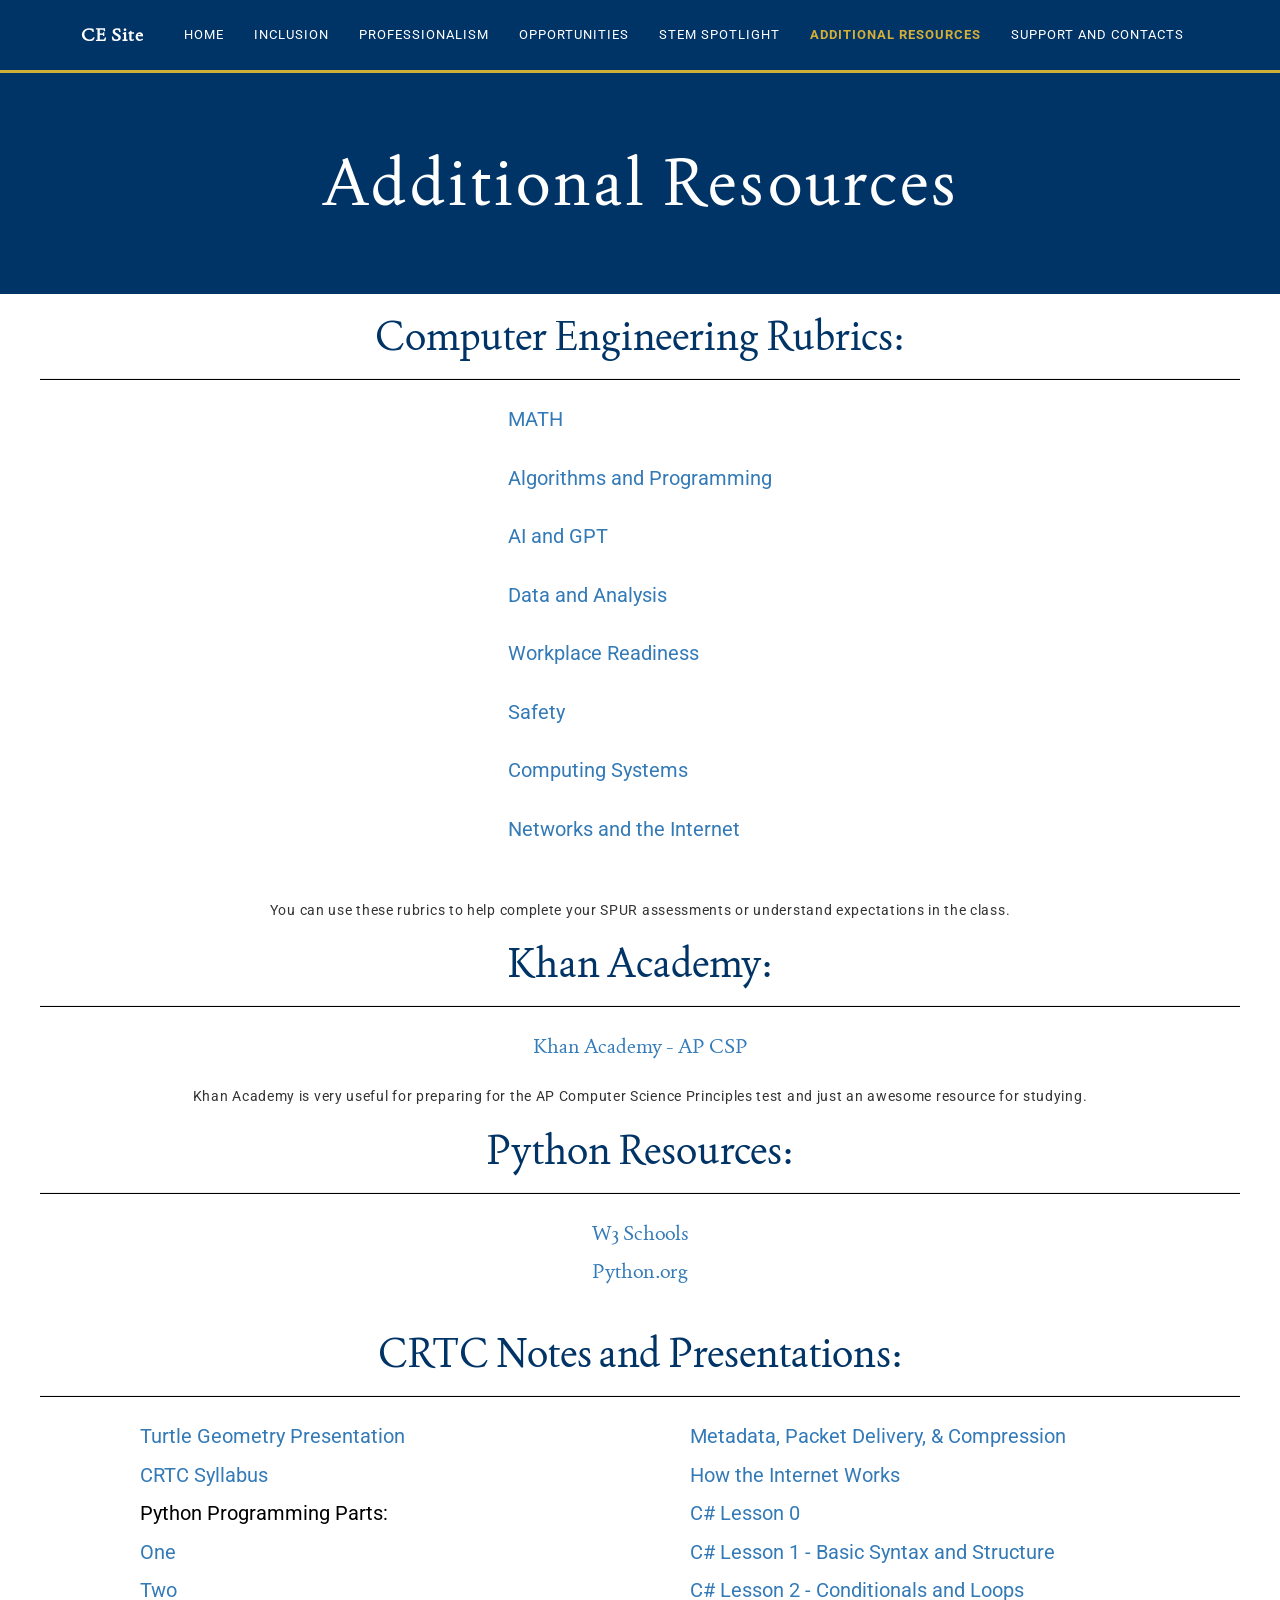
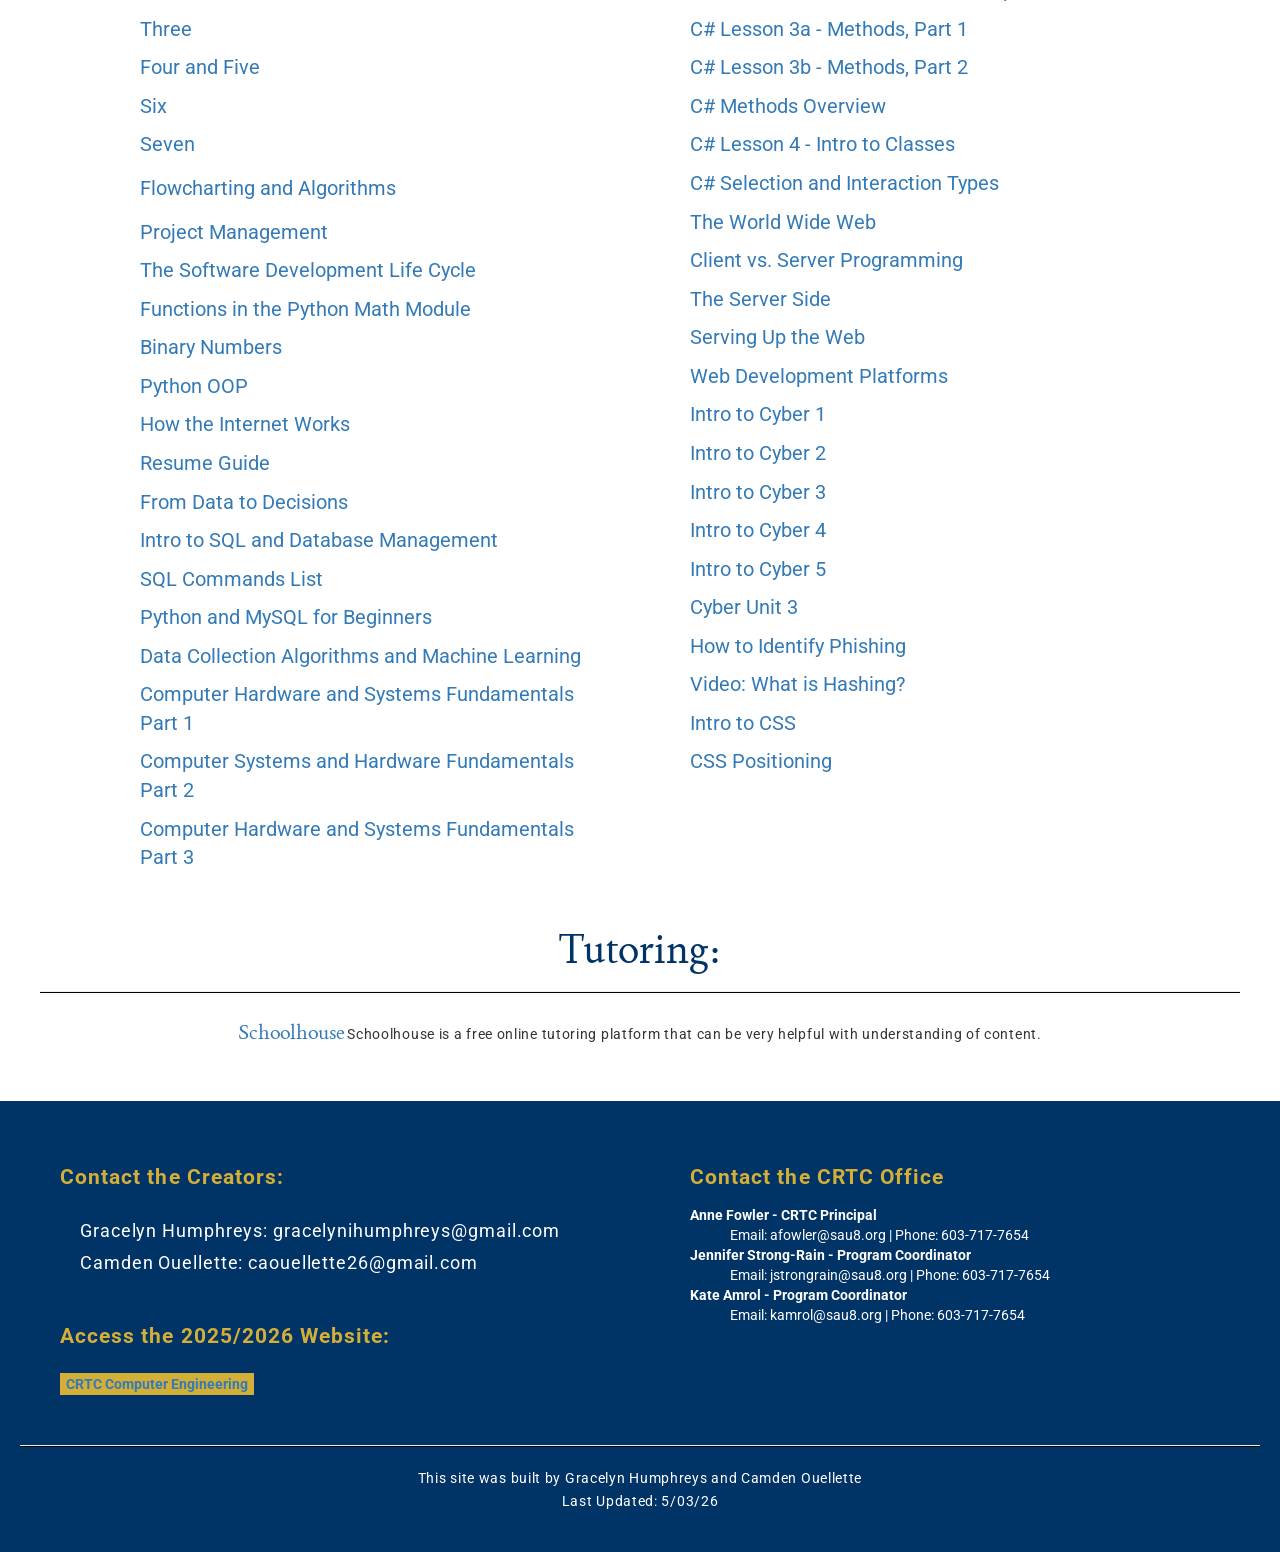
==== commit a5280666: "Update AddResource.html" ====
--- a/AddResource.html
+++ b/AddResource.html
@@ -94,67 +94,71 @@
             <br><br><h3 class='resource-intro'>CRTC Notes and Presentations:</h3>
             <hr class='resource-line'>
             <div id='notes-list'>
-                <ul>
+                <div class='resource-grid'>
                     <div id='li-one'>
-                        <li><a target='blank' class='add-resource' href='https://docs.google.com/presentation/d/1JWrTajiBGgqJnStmc-u7OHjByhiot_4KGT17FJ1GeVQ/present'>Turtle Geometry Presentation</a></li>
-                        <li><a target='blank' class='add-resource' href='https://docs.google.com/document/d/1Q5CtTo7RIv8IjdB176vzL9L0ZAewh8IH_bYGR1fXYzk/edit?tab=t.0'>CRTC Syllabus</a></li>
-                        <li><a class='add-resource' style='color:black;'>Python Programming Parts: </a><br>
-                            <div class='support-list'>
-                                <ul>
-                                    <li><a target='blank' class="add-resource" href="https://docs.google.com/presentation/d/1JoL4UZa_rWR4LoqEF1bDXaD9mqOtofbzsUBgzZEG2WU/present">One</a></li>
-                                    <li><a target='blank' class="add-resource" href="https://docs.google.com/presentation/d/1iwVv3V8pPnKbF1ZVPzQ2llmdHJZ4L3NuLI7iHlTKvXY/present">Two</a></li>
-                                    <li><a target='blank' class="add-resource" href='https://docs.google.com/presentation/d/1SV1VQ5cmJZBISd3vS9m9nwURAGVOgKaVygkXPPx7keg/present'>Three</a></li>
-                                    <li><a target='blank' class='add-resource' href='https://docs.google.com/presentation/d/1DP28GMgMPpGHQw8yscaGzxcaKUsjI9oUAu9fP3BmnaM/present'>Four and Five</a></li>
-                                    <li><a target='none' class='add-resource' href='https://docs.google.com/presentation/d/1BtxV2WTw5kWPqtoZ8p16gLo0sp7Olh3ltznP-QpxBk0/present'> Six</a></li>
-                                    <li><a target='blank' class='add-resource' href='https://docs.google.com/presentation/d/1vwYYpWAzkQK6y_y7eZs34omeVB3H96ZXrZ-EclIX0c4/present'>Seven</a></li>
-                                </ul>
-                            </div>
-                        </li>
-                        <li class='add-resource'><a target='blank' class='add-resource' href='https://docs.google.com/presentation/d/1qgVdSZ_Fk4UqWd_9XOJ-Vk-LanAt-fVEPjCRdD1aCUM/present'>Flowcharting and Algorithms</a></li>
-                        <li><a target='blank' class='add-resource' href='https://docs.google.com/presentation/d/1lWjlitEjjNjBER7DMCo-F12AVpuAgxjdZc3abQaPmkM/present'>Project Management</a></li>
-                        <li><a target='blank' class='add-resource' href='https://docs.google.com/presentation/d/1s-aIjozpYnhcQuJTXEu1acMNBm9tsdbkuLMRCvDIXB4/present'>The Software Development Life Cycle</a></li>
-                        <li><a target='blank' class='add-resource' href='https://drive.google.com/open?authuser=0&id=1rcnPAbRFOmG3FJjztsDD1rxizoO_pg8cIcLy5p6ZLkY'>Functions in the Python Math Module</a></li>
-                        <li><a target='blank' class='add-resource' href='https://drive.google.com/file/d/1J9KBSiE7xpDq0Tw7Yw99pvqNmM2dLOwD/view'>Binary Numbers</a></li>
-                        <li><a target='blank' class='add-resource' href='https://docs.google.com/presentation/d/1uXaOmzfBjiLvcPP_uG3Hu0zqFzTo056bJovNxwgtdTg/present'>Python OOP</a></li>
-                        <li><a target='blank' class='add-resource' href='https://docs.google.com/presentation/d/1b6uMrTqXg_8xc3FnXV1mMIjMlEkH12g7sSn_82Vqwuw/present'>How the Internet Works</a></li>
-                        <li><a target='blank' class='add-resource' href='https://docs.google.com/presentation/d/1grO8W3bvoeycD2OkGpi-AhXIDolc2qsq8h3r9ZTLvW0/present'>Resume Guide</a></li>
-                        <li><a target='blank' class='add-resource' href='https://docs.google.com/presentation/d/178xTzPSWzCK1kzK86NewpTMg40XdzjytCJyEPt18rGY/present'>From Data to Decisions</a></li>
-                        <li><a target='blank' class='add-resource' href='https://docs.google.com/presentation/d/15rQ1XTmkZPn9fEMdpVw3T1U6iN5xRntlwK5Ks5d75ps/present'>Intro to SQL and Database Management</a></li>
-                        <li><a target='blank' class='add-resource' href='https://drive.google.com/open?authuser=0&id=1JJIAqXif3FKRg4Vs522fZ2EvJnvaRmEdRbBIXk_PrOI'>SQL Commands List</a></li>
-                        <li><a target='blank' class='add-resource' href='https://drive.google.com/file/d/1IJ_oz2WUvhDA4Z3yFjGp6xe3atFRoEtU/view'>Python and MySQL for Beginners</a></li>
-                        <li><a target='blank' class='add-resource' href='https://docs.google.com/presentation/d/1nhe7PisrIX8EdhnCMDSuDKdL-02BgbKL_ge2Ck1qZJw/present'>Data Collection Algorithms and Machine Learning</a></li>
-                        <li><a target='blank' class='add-resource' href='https://docs.google.com/presentation/d/1LttPUvfCVnQEY-EI-0FvUp4KCHOLBUlpnwv71n72Iyk/present'>Computer Hardware and Systems Fundamentals Part 1</a></li>
-                        <li><a target='blank' class='add-resource' href='https://docs.google.com/presentation/d/1th93lEyJ7ZQOWRDGu-9VxJZAKUzjNgK7qXZ73XaKr6g/present'>Computer Systems and Hardware Fundamentals Part 2</a></li>
-                        <li><a target='blank' class='add-resource' href='https://docs.google.com/presentation/d/1xo4y09t80IFI7h79zk7y-py8XntIycwyNb5cWKpgWks/present'>Computer Hardware and Systems Fundamentals Part 3</a></li>
+                        <ul>
+                            <li><a target='blank' class='add-resource' href='https://docs.google.com/presentation/d/1JWrTajiBGgqJnStmc-u7OHjByhiot_4KGT17FJ1GeVQ/present'>Turtle Geometry Presentation</a></li>
+                            <li><a target='blank' class='add-resource' href='https://docs.google.com/document/d/1Q5CtTo7RIv8IjdB176vzL9L0ZAewh8IH_bYGR1fXYzk/edit?tab=t.0'>CRTC Syllabus</a></li>
+                            <li><a class='add-resource' style='color:black;'>Python Programming Parts: </a><br>
+                                <div class='support-list'>
+                                    <ul>
+                                        <li><a target='blank' class="add-resource" href="https://docs.google.com/presentation/d/1JoL4UZa_rWR4LoqEF1bDXaD9mqOtofbzsUBgzZEG2WU/present">One</a></li>
+                                        <li><a target='blank' class="add-resource" href="https://docs.google.com/presentation/d/1iwVv3V8pPnKbF1ZVPzQ2llmdHJZ4L3NuLI7iHlTKvXY/present">Two</a></li>
+                                        <li><a target='blank' class="add-resource" href='https://docs.google.com/presentation/d/1SV1VQ5cmJZBISd3vS9m9nwURAGVOgKaVygkXPPx7keg/present'>Three</a></li>
+                                        <li><a target='blank' class='add-resource' href='https://docs.google.com/presentation/d/1DP28GMgMPpGHQw8yscaGzxcaKUsjI9oUAu9fP3BmnaM/present'>Four and Five</a></li>
+                                        <li><a target='none' class='add-resource' href='https://docs.google.com/presentation/d/1BtxV2WTw5kWPqtoZ8p16gLo0sp7Olh3ltznP-QpxBk0/present'> Six</a></li>
+                                        <li><a target='blank' class='add-resource' href='https://docs.google.com/presentation/d/1vwYYpWAzkQK6y_y7eZs34omeVB3H96ZXrZ-EclIX0c4/present'>Seven</a></li>
+                                    </ul>
+                                </div>
+                            </li>
+                            <li class='add-resource'><a target='blank' class='add-resource' href='https://docs.google.com/presentation/d/1qgVdSZ_Fk4UqWd_9XOJ-Vk-LanAt-fVEPjCRdD1aCUM/present'>Flowcharting and Algorithms</a></li>
+                            <li><a target='blank' class='add-resource' href='https://docs.google.com/presentation/d/1lWjlitEjjNjBER7DMCo-F12AVpuAgxjdZc3abQaPmkM/present'>Project Management</a></li>
+                            <li><a target='blank' class='add-resource' href='https://docs.google.com/presentation/d/1s-aIjozpYnhcQuJTXEu1acMNBm9tsdbkuLMRCvDIXB4/present'>The Software Development Life Cycle</a></li>
+                            <li><a target='blank' class='add-resource' href='https://drive.google.com/open?authuser=0&id=1rcnPAbRFOmG3FJjztsDD1rxizoO_pg8cIcLy5p6ZLkY'>Functions in the Python Math Module</a></li>
+                            <li><a target='blank' class='add-resource' href='https://drive.google.com/file/d/1J9KBSiE7xpDq0Tw7Yw99pvqNmM2dLOwD/view'>Binary Numbers</a></li>
+                            <li><a target='blank' class='add-resource' href='https://docs.google.com/presentation/d/1uXaOmzfBjiLvcPP_uG3Hu0zqFzTo056bJovNxwgtdTg/present'>Python OOP</a></li>
+                            <li><a target='blank' class='add-resource' href='https://docs.google.com/presentation/d/1b6uMrTqXg_8xc3FnXV1mMIjMlEkH12g7sSn_82Vqwuw/present'>How the Internet Works</a></li>
+                            <li><a target='blank' class='add-resource' href='https://docs.google.com/presentation/d/1grO8W3bvoeycD2OkGpi-AhXIDolc2qsq8h3r9ZTLvW0/present'>Resume Guide</a></li>
+                            <li><a target='blank' class='add-resource' href='https://docs.google.com/presentation/d/178xTzPSWzCK1kzK86NewpTMg40XdzjytCJyEPt18rGY/present'>From Data to Decisions</a></li>
+                            <li><a target='blank' class='add-resource' href='https://docs.google.com/presentation/d/15rQ1XTmkZPn9fEMdpVw3T1U6iN5xRntlwK5Ks5d75ps/present'>Intro to SQL and Database Management</a></li>
+                            <li><a target='blank' class='add-resource' href='https://drive.google.com/open?authuser=0&id=1JJIAqXif3FKRg4Vs522fZ2EvJnvaRmEdRbBIXk_PrOI'>SQL Commands List</a></li>
+                            <li><a target='blank' class='add-resource' href='https://drive.google.com/file/d/1IJ_oz2WUvhDA4Z3yFjGp6xe3atFRoEtU/view'>Python and MySQL for Beginners</a></li>
+                            <li><a target='blank' class='add-resource' href='https://docs.google.com/presentation/d/1nhe7PisrIX8EdhnCMDSuDKdL-02BgbKL_ge2Ck1qZJw/present'>Data Collection Algorithms and Machine Learning</a></li>
+                            <li><a target='blank' class='add-resource' href='https://docs.google.com/presentation/d/1LttPUvfCVnQEY-EI-0FvUp4KCHOLBUlpnwv71n72Iyk/present'>Computer Hardware and Systems Fundamentals Part 1</a></li>
+                            <li><a target='blank' class='add-resource' href='https://docs.google.com/presentation/d/1th93lEyJ7ZQOWRDGu-9VxJZAKUzjNgK7qXZ73XaKr6g/present'>Computer Systems and Hardware Fundamentals Part 2</a></li>
+                            <li><a target='blank' class='add-resource' href='https://docs.google.com/presentation/d/1xo4y09t80IFI7h79zk7y-py8XntIycwyNb5cWKpgWks/present'>Computer Hardware and Systems Fundamentals Part 3</a></li>
+                        </ul>
                     </div>
                     <div id='li-two'>
-                        <li><a target='blank' class='add-resource' href='https://docs.google.com/presentation/d/1Tk8wprGGnWMGQ2gQNFpZPL3OW70QhsXpbofm3kqRr1k/present'>Metadata, Packet Delivery, & Compression</a></li>
-                        <li><a target='blank' class='add-resource' href='https://docs.google.com/presentation/d/1b6uMrTqXg_8xc3FnXV1mMIjMlEkH12g7sSn_82Vqwuw/present'>How the Internet Works</a></li>
-                        <li><a target='blank' class='add-resource' href='https://docs.google.com/presentation/d/1P56cQV8VWVDQYKV20HQzbibDPbNBvqWt-Ht-iMuKzI8/present'>C# Lesson 0</a></li>
-                        <li><a target='blank' class='add-resource' href='https://docs.google.com/presentation/d/1NJgKfFOixs7NnrvEZhdwgNyEDPIYEEb7AZ0ByTd2gqY/present'>C# Lesson 1 - Basic Syntax and Structure</a></li>
-                        <li><a target='blank' class='add-resource' href='https://docs.google.com/presentation/d/18q1KzMvIPagwMkg4pJ2tsi3qClYEFsoMHmM30j4GsPo/present'>C# Lesson 2 - Conditionals and Loops</a></li>
-                        <li><a target='blank' class='add-resource' href='https://docs.google.com/presentation/d/1_qWhkBdnq6Eo_RuR7Qor-Fj-iHwCvd0ay_qDTCN-FkA/present'>C# Lesson 3a - Methods, Part 1</a></li>
-                        <li><a target='blank' class='add-resource' href='https://docs.google.com/presentation/d/13NHgc1XepIsBNNiCqS5BKRkTLvBEs6ljOkgTNGukgtU/present'>C# Lesson 3b - Methods, Part 2</a></li>
-                        <li><a target='blank' class='add-resource' href='https://docs.google.com/presentation/d/120KHflU2jnvfWXc-qiwfPJFC-tnSHW-_55spjhf2C_4/present'>C# Methods Overview</a></li>
-                        <li><a target='blank' class='add-resource' href='https://docs.google.com/presentation/d/1QxNL3KUihZ0HcvKGYTL8GA44TV0ndK6XeLuI5kh8TTc/present'>C# Lesson 4 - Intro to Classes</a></li>
-                        <li><a target='blank' class='add-resource' href='https://docs.google.com/presentation/d/1iiTvNyVkF52rwnYWlvRC2u7Y5NBkJJIKH63qnPxuulU/present'>C# Selection and Interaction Types</a></li>
-                        <li><a target='blank' class='add-resource' href='https://docs.google.com/presentation/d/1qt7-RtPKeeMwqhWBiHGAJxik8FNNIbP190e9OMFt1RA/present'>The World Wide Web</a></li>
-                        <li><a target='blank' class='add-resource' href='https://docs.google.com/presentation/d/17h2F9HECT37QTuW0gh--NDNQJ-DC7SGgVpzL4P5wtxw/present'>Client vs. Server Programming</a></li>
-                        <li><a target='blank' class='add-resource' href='https://docs.google.com/presentation/d/1IK9lpZaXdD-qnQJC3M9USSChgt1JkAum0LUpsa0bljg/present'>The Server Side</a></li>
-                        <li><a target='blank' class='add-resource' href='https://docs.google.com/presentation/d/14U3zsdqNhW94svvJmTwJREFj0zpJPiKuCxm92PARKqA/present'> Serving Up the Web</a></li>
-                        <li><a target='blank' class='add-resource' href='https://docs.google.com/presentation/d/1ID2yq1qU2OPH3Xg3I4opX2gXCRg3959Ej9bicJc0e1c/present'>Web Development Platforms</a></li>
-                        <li><a target='blank' class='add-resource' href='https://drive.google.com/file/d/12WanVVCeIdD0eiMTfdb5hdprgbkCmvVE/view'>Intro to Cyber 1</a></li>
-                        <li><a target='blank' class='add-resource' href='https://drive.google.com/file/d/1Ad9I7zuxe6rEZJDeNp2ZmJqjBO2utgtE/view'>Intro to Cyber 2</a></li>
-                        <li><a target='blank' class='add-resource' href='https://drive.google.com/file/d/1OtcqUF1XUvQ2k4aRZDxQ4lyBe2Np0Pkx/view'>Intro to Cyber 3</a></li>
-                        <li><a target='blank' class='add-resource' href='https://drive.google.com/file/d/1ymhnF21wLDOy_Qk7bEtMVHJhrEDG2aQV/view'>Intro to Cyber 4</a></li>
-                        <li><a target='blank' class='add-resource' herf='https://drive.google.com/file/d/15pInFtCnwyIV1kG3rBWectD1kht2hkHU/view'>Intro to Cyber 5</a></li>
-                        <li><a target='blank' class='add-resource' href='https://drive.google.com/file/d/1cYst58dkMwtERUGMPrPbBdYED-v6cBUH/view'>Cyber Unit 3</a></li>
-                        <li><a target='blank' class='add-resource' href='https://docs.google.com/presentation/d/1AmuY5igzFZC_iEdcik_AWpMEC3zjdMgBq_cUhHHUKO8/present'>How to Identify Phishing</a></li>
-                        <li><a target='blank' class='add-resource' href='https://www.youtube.com/watch?v=KEO0y8C4TgM'>Video: What is Hashing?</a></li>
-                        <li><a target='blank' class='add-resource' href='https://docs.google.com/presentation/d/1psYK-BDZ_nfj2bXR9Q1JX4-FhKherOFzBqp9yPrQYlY/present'>Intro to CSS</a></li>
-                        <li><a target='blank' class='add-resource' href='https://docs.google.com/presentation/d/1tMimM5BTTPCmu6UnggqCK2mR_zSmCm45dKHoaS9pqgk/present'>CSS Positioning</a></li>
+                        <ul>       
+                            <li><a target='blank' class='add-resource' href='https://docs.google.com/presentation/d/1Tk8wprGGnWMGQ2gQNFpZPL3OW70QhsXpbofm3kqRr1k/present'>Metadata, Packet Delivery, & Compression</a></li>
+                            <li><a target='blank' class='add-resource' href='https://docs.google.com/presentation/d/1b6uMrTqXg_8xc3FnXV1mMIjMlEkH12g7sSn_82Vqwuw/present'>How the Internet Works</a></li>
+                            <li><a target='blank' class='add-resource' href='https://docs.google.com/presentation/d/1P56cQV8VWVDQYKV20HQzbibDPbNBvqWt-Ht-iMuKzI8/present'>C# Lesson 0</a></li>
+                            <li><a target='blank' class='add-resource' href='https://docs.google.com/presentation/d/1NJgKfFOixs7NnrvEZhdwgNyEDPIYEEb7AZ0ByTd2gqY/present'>C# Lesson 1 - Basic Syntax and Structure</a></li>
+                            <li><a target='blank' class='add-resource' href='https://docs.google.com/presentation/d/18q1KzMvIPagwMkg4pJ2tsi3qClYEFsoMHmM30j4GsPo/present'>C# Lesson 2 - Conditionals and Loops</a></li>
+                            <li><a target='blank' class='add-resource' href='https://docs.google.com/presentation/d/1_qWhkBdnq6Eo_RuR7Qor-Fj-iHwCvd0ay_qDTCN-FkA/present'>C# Lesson 3a - Methods, Part 1</a></li>
+                            <li><a target='blank' class='add-resource' href='https://docs.google.com/presentation/d/13NHgc1XepIsBNNiCqS5BKRkTLvBEs6ljOkgTNGukgtU/present'>C# Lesson 3b - Methods, Part 2</a></li>
+                            <li><a target='blank' class='add-resource' href='https://docs.google.com/presentation/d/120KHflU2jnvfWXc-qiwfPJFC-tnSHW-_55spjhf2C_4/present'>C# Methods Overview</a></li>
+                            <li><a target='blank' class='add-resource' href='https://docs.google.com/presentation/d/1QxNL3KUihZ0HcvKGYTL8GA44TV0ndK6XeLuI5kh8TTc/present'>C# Lesson 4 - Intro to Classes</a></li>
+                            <li><a target='blank' class='add-resource' href='https://docs.google.com/presentation/d/1iiTvNyVkF52rwnYWlvRC2u7Y5NBkJJIKH63qnPxuulU/present'>C# Selection and Interaction Types</a></li>
+                            <li><a target='blank' class='add-resource' href='https://docs.google.com/presentation/d/1qt7-RtPKeeMwqhWBiHGAJxik8FNNIbP190e9OMFt1RA/present'>The World Wide Web</a></li>
+                            <li><a target='blank' class='add-resource' href='https://docs.google.com/presentation/d/17h2F9HECT37QTuW0gh--NDNQJ-DC7SGgVpzL4P5wtxw/present'>Client vs. Server Programming</a></li>
+                            <li><a target='blank' class='add-resource' href='https://docs.google.com/presentation/d/1IK9lpZaXdD-qnQJC3M9USSChgt1JkAum0LUpsa0bljg/present'>The Server Side</a></li>
+                            <li><a target='blank' class='add-resource' href='https://docs.google.com/presentation/d/14U3zsdqNhW94svvJmTwJREFj0zpJPiKuCxm92PARKqA/present'> Serving Up the Web</a></li>
+                            <li><a target='blank' class='add-resource' href='https://docs.google.com/presentation/d/1ID2yq1qU2OPH3Xg3I4opX2gXCRg3959Ej9bicJc0e1c/present'>Web Development Platforms</a></li>
+                            <li><a target='blank' class='add-resource' href='https://drive.google.com/file/d/12WanVVCeIdD0eiMTfdb5hdprgbkCmvVE/view'>Intro to Cyber 1</a></li>
+                            <li><a target='blank' class='add-resource' href='https://drive.google.com/file/d/1Ad9I7zuxe6rEZJDeNp2ZmJqjBO2utgtE/view'>Intro to Cyber 2</a></li>
+                            <li><a target='blank' class='add-resource' href='https://drive.google.com/file/d/1OtcqUF1XUvQ2k4aRZDxQ4lyBe2Np0Pkx/view'>Intro to Cyber 3</a></li>
+                            <li><a target='blank' class='add-resource' href='https://drive.google.com/file/d/1ymhnF21wLDOy_Qk7bEtMVHJhrEDG2aQV/view'>Intro to Cyber 4</a></li>
+                            <li><a target='blank' class='add-resource' herf='https://drive.google.com/file/d/15pInFtCnwyIV1kG3rBWectD1kht2hkHU/view'>Intro to Cyber 5</a></li>
+                            <li><a target='blank' class='add-resource' href='https://drive.google.com/file/d/1cYst58dkMwtERUGMPrPbBdYED-v6cBUH/view'>Cyber Unit 3</a></li>
+                            <li><a target='blank' class='add-resource' href='https://docs.google.com/presentation/d/1AmuY5igzFZC_iEdcik_AWpMEC3zjdMgBq_cUhHHUKO8/present'>How to Identify Phishing</a></li>
+                            <li><a target='blank' class='add-resource' href='https://www.youtube.com/watch?v=KEO0y8C4TgM'>Video: What is Hashing?</a></li>
+                            <li><a target='blank' class='add-resource' href='https://docs.google.com/presentation/d/1psYK-BDZ_nfj2bXR9Q1JX4-FhKherOFzBqp9yPrQYlY/present'>Intro to CSS</a></li>
+                            <li><a target='blank' class='add-resource' href='https://docs.google.com/presentation/d/1tMimM5BTTPCmu6UnggqCK2mR_zSmCm45dKHoaS9pqgk/present'>CSS Positioning</a></li>
+                        </ul>    
                     </div>
-                </ul>
+                </div>
             </div>
             <br><h3 class="resource-intro">Tutoring:</h3>
             <hr class="resource-line">
--- a/style.css
+++ b/style.css
@@ -237,49 +237,88 @@
 }
 
 @media (min-width: 1024px) {
-  h1{
+    h1{
       padding-top: 30px!important;
-  }
-  
-  .edu-img {
+    }
+    
+    .edu-img {
     height: auto;
     width:1000px;
-  }
+    }
+    
+    #scholar-img {
+      margin-top: 100px;
+    }
+    
+    /* --- Fix for Desktop Lists --- */
+    #notes-list > ul {
+    display: flex;
+    justify-content: center;
+    gap: 100px; /* Space between the two columns */
+    padding: 0;
+    list-style: none;
+    }
+    
+    #li-one, #li-two {
+    flex: 1;
+    max-width: 450px;
+    float: none !important; /* Disables the broken floating logic */
+    margin: 0 !important;   /* Resetting manual margins */
+    }
+    
+    .resource-grid {
+        display: flex;
+        justify-content: center; /* Centers the columns */
+        align-items: flex-start; /* Aligns them at the top */
+        gap: 100px;               /* Space between Column 1 and 2 */
+        max-width: 1100px;
+        margin: 0 auto;          /* Centers the whole block on screen */
+    }
+
+    /* Force the columns to behave */
+    #li-one, #li-two {
+        flex: 1;                 /* Gives both equal width */
+        float: none !important;  /* Kills the old broken float */
+        margin: 0 !important;    /* Removes the manual margin-left/right */
+        text-align: left;        /* Makes links easier to read */
+    }
+    
+    .page-content {
+        max-width: 1200px;
+        margin: 0 auto;
+      }
+    }
+    
+    /* --- General Cleanup --- */
+    .page-content ul {
+        list-style-type: none;
+        padding: 0;
+    }
+    
+    .add-resource {
+        display: inline-block;
+        margin: 5px 0;
+        text-decoration: none;
+    }
   
-  #scholar-img {
-      margin-top: 100px;
-  }
-  
-  #li-one {
-      float: left;
-      margin-left: 200px;
-      margin-bottom: 50px;
-  }
-  
-  #li-two {
-      float: right;
-      margin-right: 200px;
-      margin-bottom: 50px;
-  }
-  
-  .blog-img{
+    .blog-img{
       width: auto!important;
       height: 400px!important;
       box-shadow: 10px 10px 15px rgba(0, 0, 0, 0.3);
-  }
+    }
   
-  .container-leftish {
+    .container-leftish {
       margin-left: 400px;
-  }
-  
-  #foot-list{
+    }
+    
+    #foot-list{
       margin-left: 50px!important;
-  }
-  
-  .edu-img {
+    }
+    
+    .edu-img {
       width:800px!important;
       height: auto!important;
-  }
+    }
 }
 
 /* Tablet Screens (e.g., iPads) */
@@ -590,45 +629,5 @@
     line-height: 1.8;  /* Optional: adds breathing room between lines */
 }
 
-/* This replaces the float logic */
-.flex-container {
-    display: flex;
-    flex-wrap: wrap;       /* Allows columns to stack on small screens */
-    justify-content: center; 
-    gap: 40px;             /* Space between the two columns */
-    width: 100%;
-    margin: 0 auto;
-}
-
-.flex-column {
-    flex: 1;               /* Makes columns equal width */
-    min-width: 300px;      /* Prevents them from getting too skinny */
-    max-width: 500px;
-}
-
-/* Remove these old properties if they are still there */
-#li-one, #li-two {
-    float: none !important; 
-    margin-left: 0 !important;
-    margin-right: 0 !important;
-    list-style-type: none !important;
-}
-
-/* Ensure the footer clears everything properly */
-footer {
-    clear: both;
-    display: block;
-    width: 100%;
-}
-
-/* Removes bullets from the new flex columns */
-.flex-column ul {
-    list-style-type: none; /* Removes the dots */
-    padding-left: 0;       /* Removes the indent */
-    margin-left: 0;
-}
-
-/* Optional: If the text is still hitting the edge of the screen */
-.flex-column li {
-    margin-bottom: 8px;    /* Adds a little breathing room between links */
-}
+
+
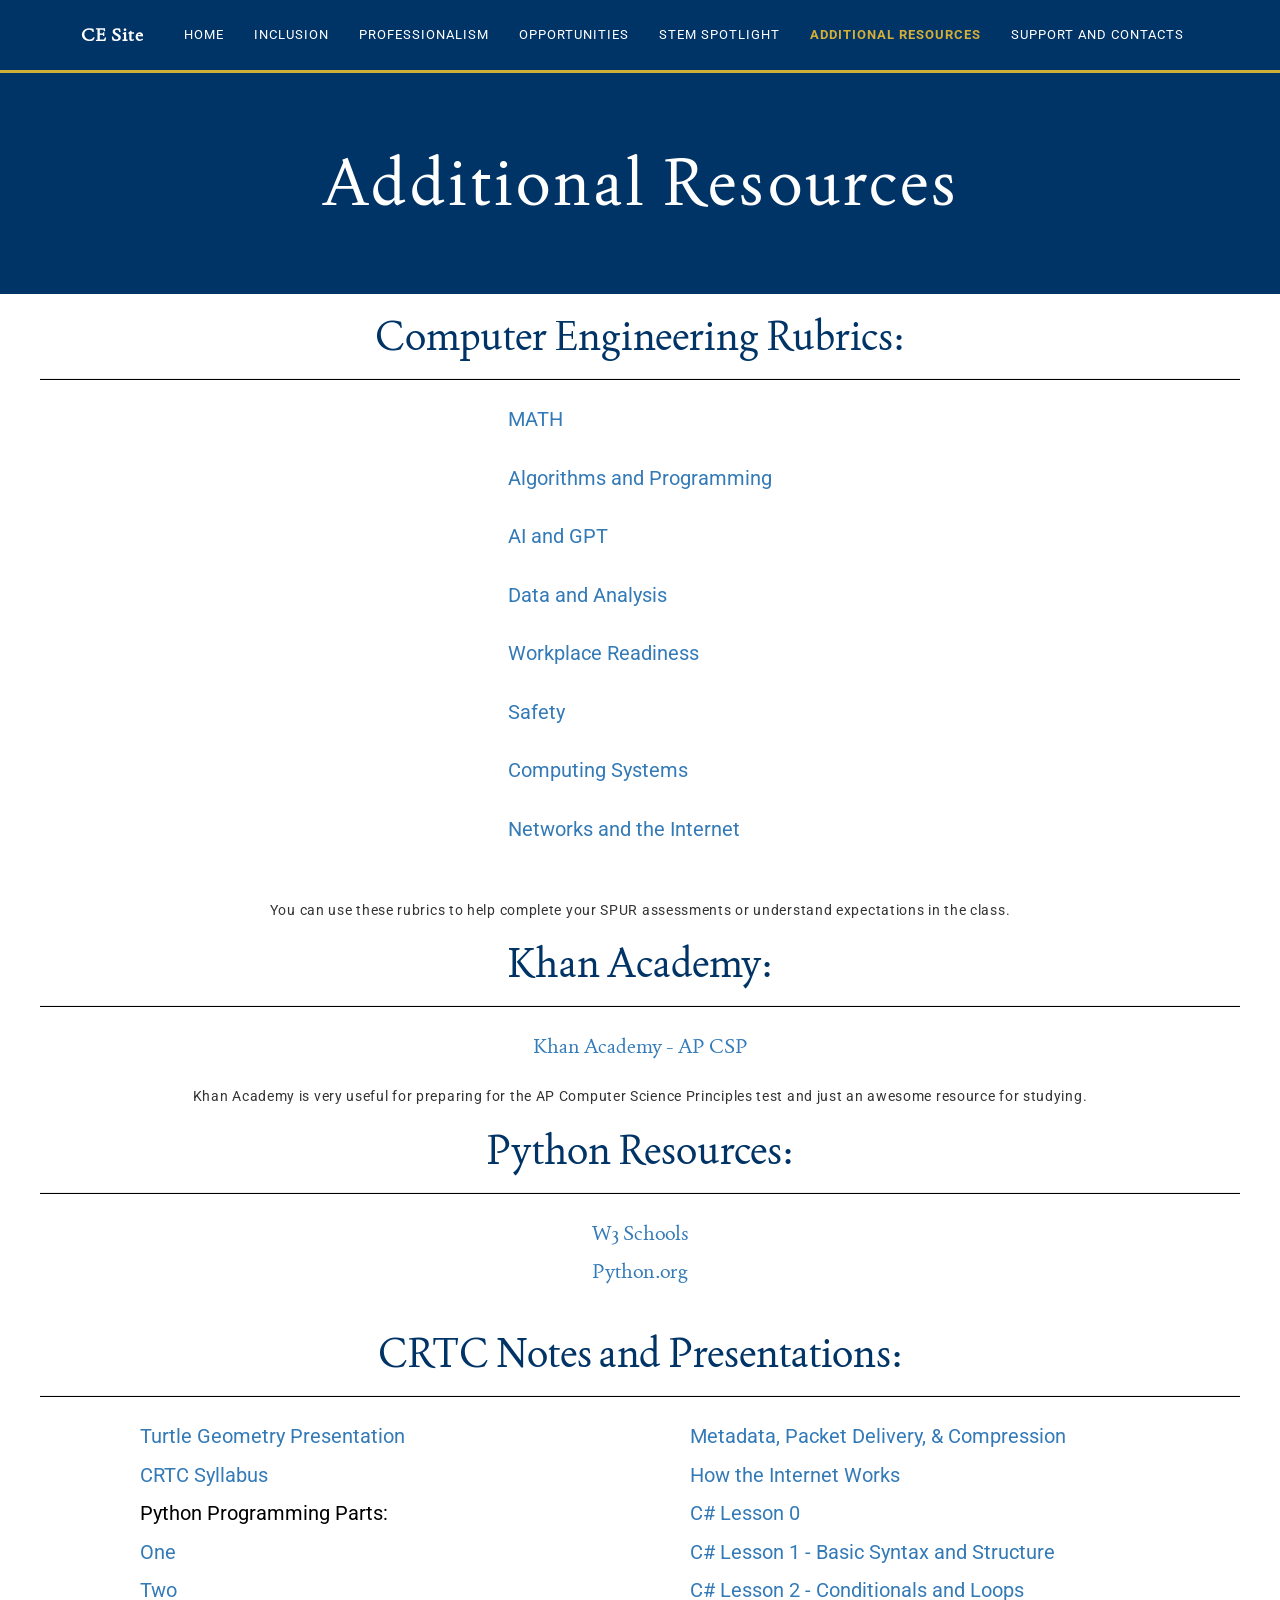
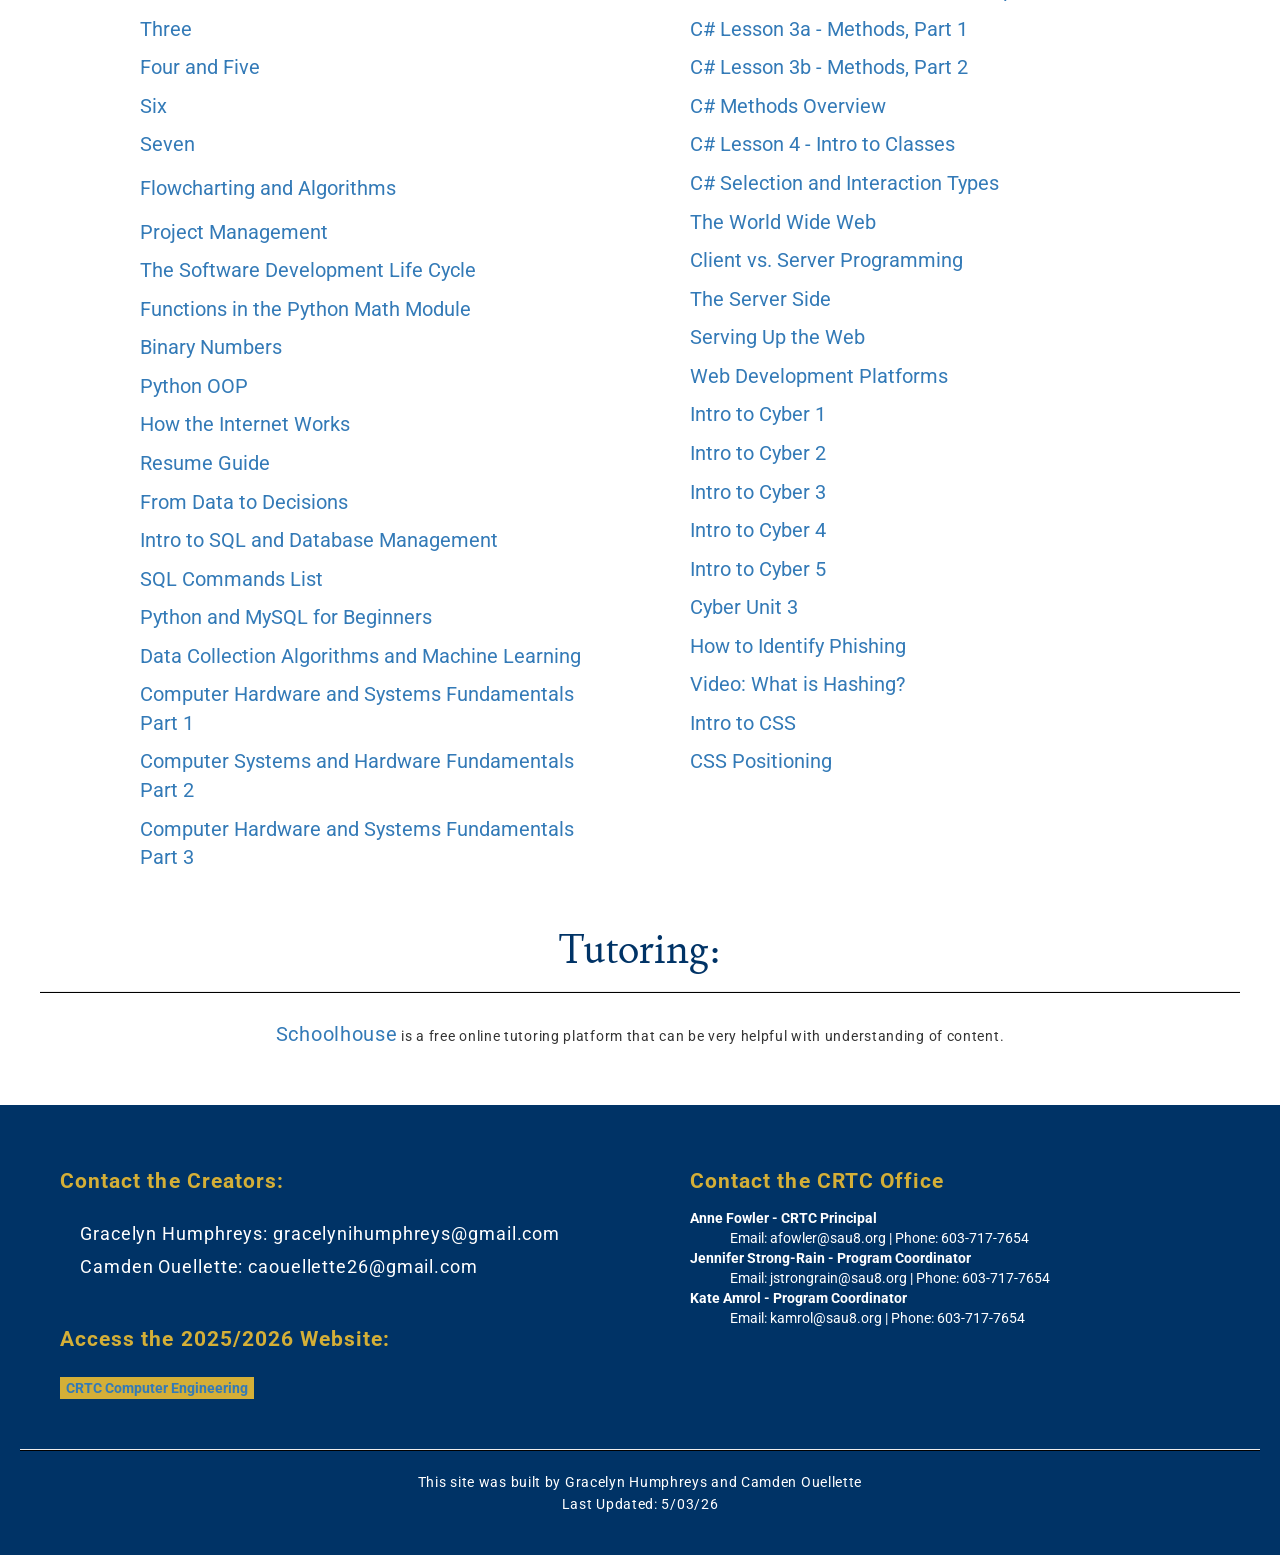
==== commit 7c4efd7c: "Update AddResource.html" ====
--- a/AddResource.html
+++ b/AddResource.html
@@ -162,8 +162,7 @@
             </div>
             <br><h3 class="resource-intro">Tutoring:</h3>
             <hr class="resource-line">
-            <a target='blank' class="add-resource" href = "https://schoolhouse.world/">Schoolhouse</a>
-            <span>Schoolhouse is a free online tutoring platform that can be very helpful with understanding of content.</span>
+            <span><a target='blank' class="add-resource" href = "https://schoolhouse.world/">Schoolhouse</a> is a free online tutoring platform that can be very helpful with understanding of content.</span>
         </div>
         <script>
             $(window).scroll(function() {
